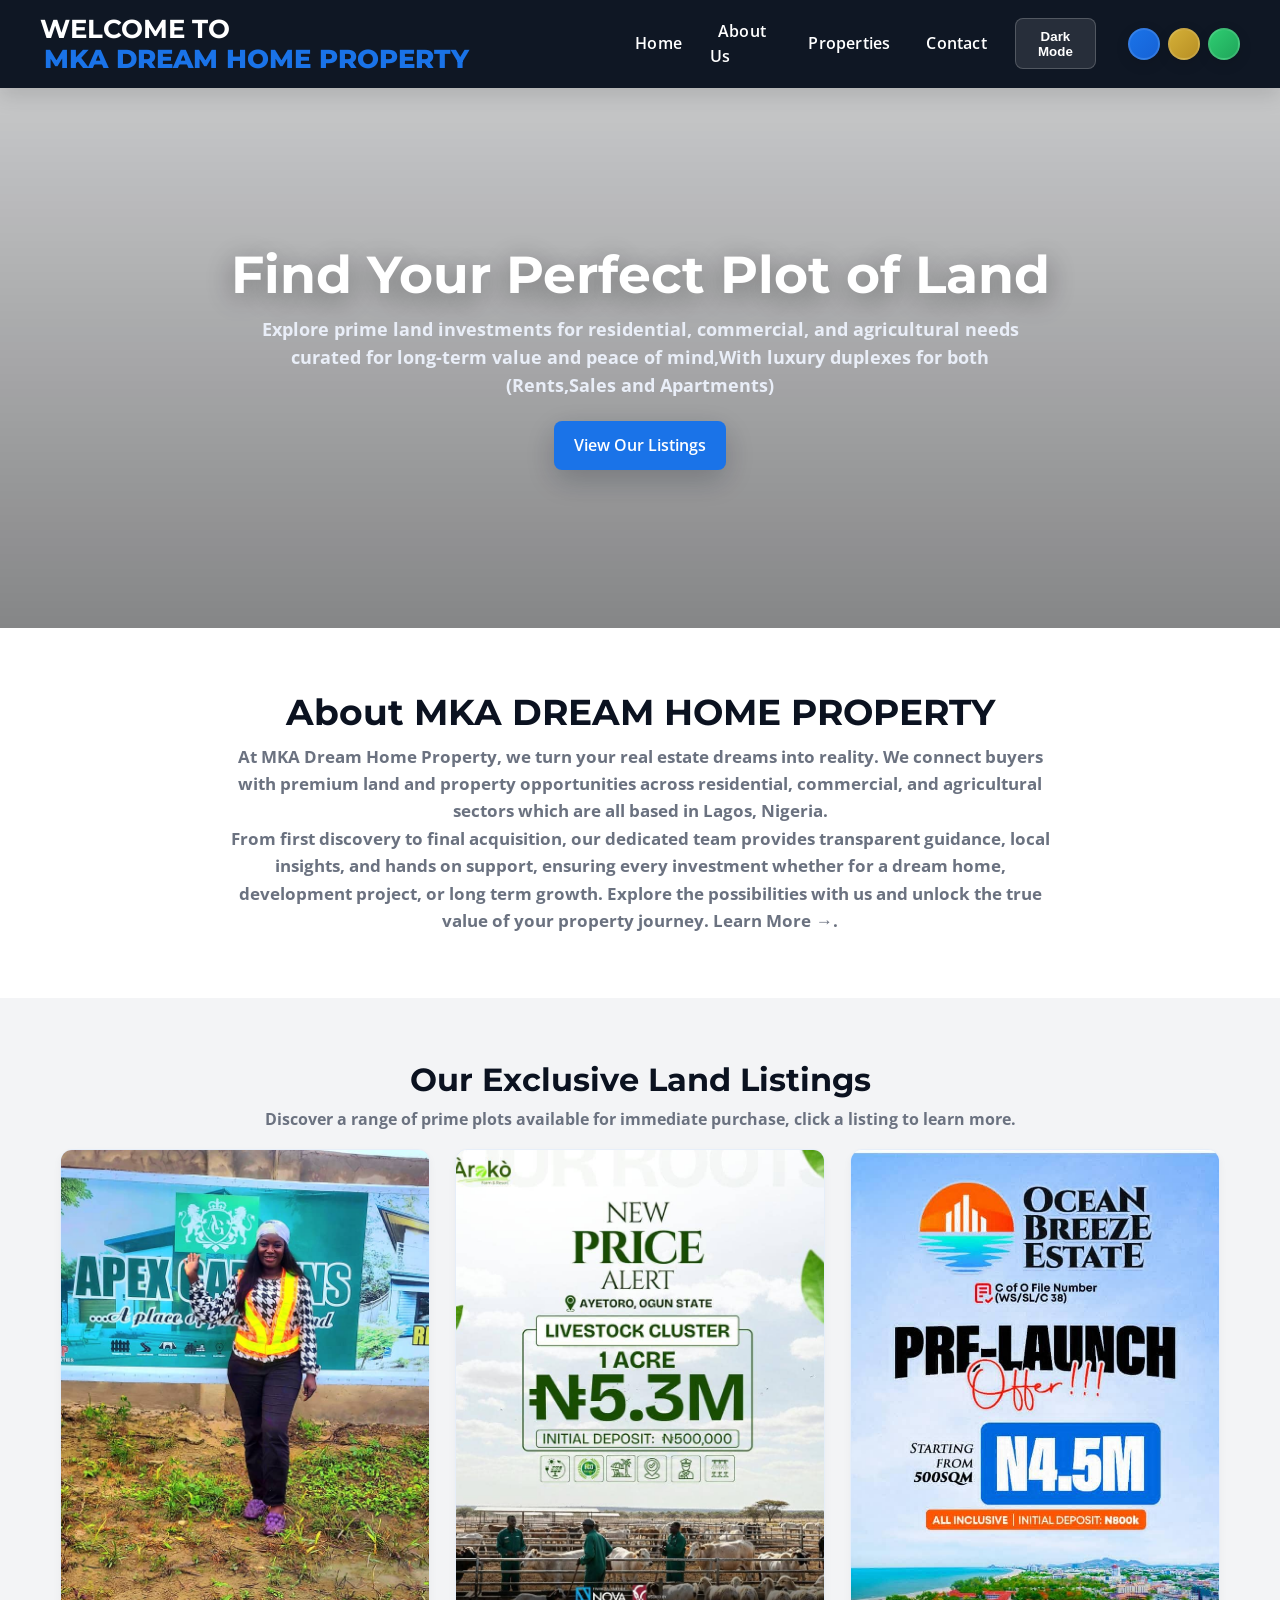
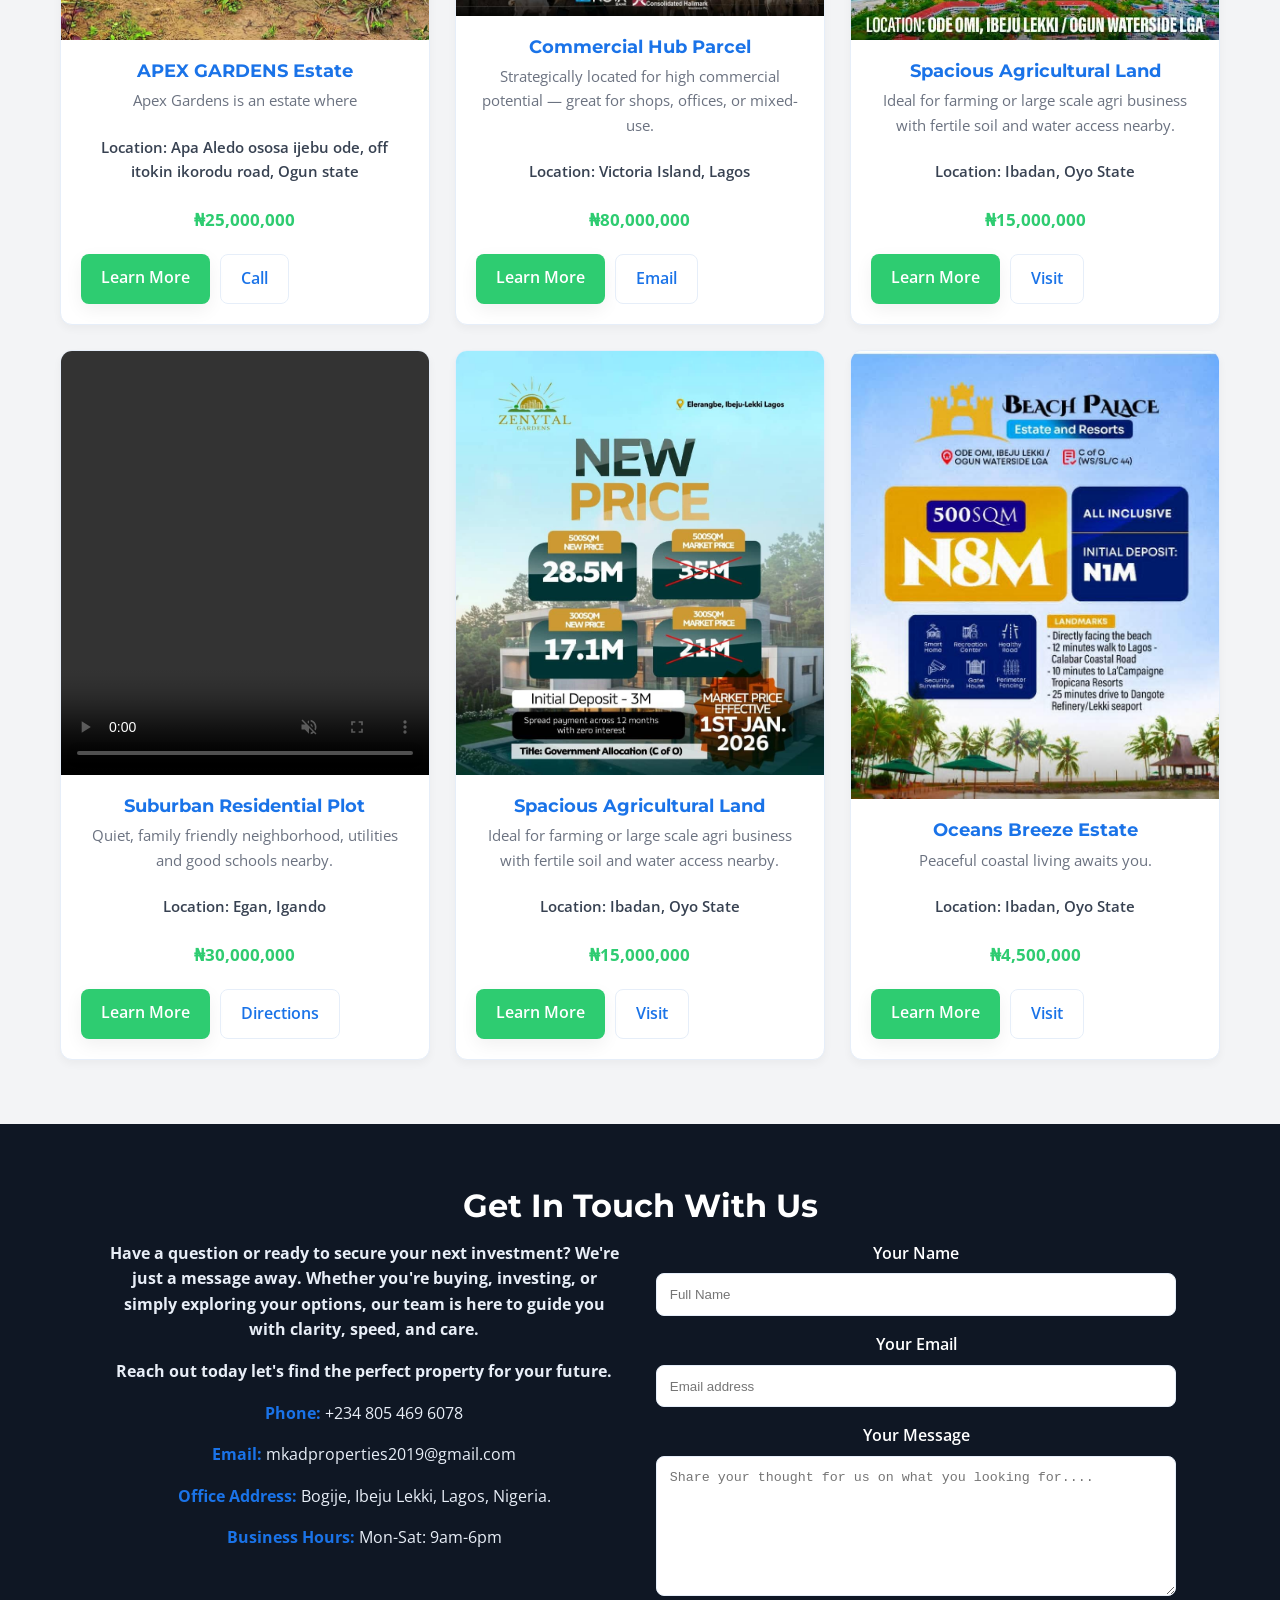
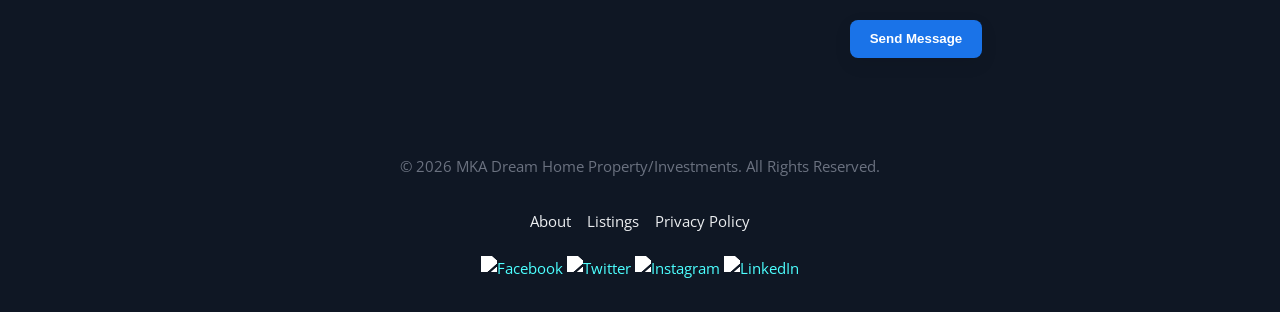
==== MKA_Backup/index.html @ ba8752f5 "Updated folders and fixed code" ====
<!DOCTYPE html>
<html lang="en">
<head>
    <meta charset="UTF-8" />
    <meta name="viewport" content="width=device-width, initial-scale=1.0"/>
    <title>MKA Dream Home Property/Investments - Your Future Awaits</title>
    <link href="https://fonts.googleapis.com/css2?family=Montserrat:wght@400;600;700&family=Open+Sans:wght@400;600&display=swap" rel="stylesheet">
    <link href="style.css" rel="stylesheet">
</head>
<body class="theme-blue"> <!-- Initial theme, will be overridden by JS if stored -->
    <header>
        <div class="container">
            <h1 class="logo"> WELCOME TO<span> MKA DREAM HOME PROPERTY</span></h1>

            <nav id="main-nav" aria-label="Primary navigation" >
                <ul>
                    <li><a href="#hero">Home</a></li>
                    <li><a href="#about">About Us</a></li>
                    <li><a href="#properties">Properties</a></li>
                    <li><a href="#contact">Contact</a></li>
                    <li> <!-- Dark Mode Toggle Button -->
                <button id="darkModeToggle" class="btn dark-mode-toggle-btn" aria-label="Toggle dark mode">Light Mode</button></li>
                </ul>
            </nav>

            <div style="display:flex; align-items:center; gap: .75rem;">
                <div class="theme-switcher" aria-hidden="false" title="Switch theme (saved locally)">
                    <div class="theme-pill blue" data-theme="theme-blue" aria-label="Modern Blue"></div>
                    <div class="theme-pill gold" data-theme="theme-gold" aria-label="Royal Gold"></div>
                    <div class="theme-pill green" data-theme="theme-green" aria-label="Emerald Green"></div>
                </div>

               

                <div class="menu-toggle bg-primary" id="mobile-menu" aria-label="Toggle navigation" role="button" tabindex="0">
                    <span></span><span></span><span></span>
                </div>
            </div>
        </div>
    </header>

    <main>
        <section id="hero" class="fadeInUp">
            <div class="container text-center">
                <h1>Find Your Perfect Plot of Land</h1>
                <b><p class="find">Explore prime land investments for residential, commercial, and agricultural needs curated for long-term value and peace of mind,With luxury duplexes for both (Rents,Sales and Apartments) </p></b>
                <a href="#properties" class="btn" id="inherit">View Our Listings</a>
            </div>
        </section>

        <section id="about" class="fadeInUp">
            <div class="container text-center">
                <h2>About MKA DREAM HOME PROPERTY</h2><b><strong>
                <p>At MKA Dream Home Property, we turn your real estate dreams into reality. We connect buyers with premium land and property opportunities across residential, commercial, and agricultural sectors which are all based in Lagos, Nigeria.</p>
                <p>From first discovery to final acquisition, our dedicated team provides transparent guidance, local insights, and hands on support, ensuring every investment whether for a dream home, development project, or long term growth. Explore the possibilities with us and unlock the true value of your property journey. Learn More →.</p></b></strong>
            </div>
        </section>

        <section id="properties" class="fadeInUp">
            <div class="container text-center">
                <h2>Our Exclusive Land Listings</h2>
                <b><p class="muted">Discover a range of prime plots available for immediate purchase, click a listing to learn more.</p></b>

                <div class="property-grid mt-1">
                    <!-- Card 1 -->
                    <div class="property-card">
                        <img src="profile.JPG" alt="Apex Gardens Estate">
                        <div class="property-card-content">
                            <h3>APEX GARDENS Estate</h3>
                            <p>Apex Gardens is an estate where</p>
                            <p class="location">Location: Apa Aledo ososa ijebu ode, off itokin ikorodu road, Ogun state</p>
                            <span class="price">₦25,000,000</span>
                            <div class="card-actions">
                                <a href="Learn More1.html" class="btn btn-secondary">Learn More</a>
                                <a href="tel:+2348054696078" class="btn btn-transparent">Call</a>
                            </div>
                        </div>
                    </div>

                    <!-- Card 2 -->
                    <div class="property-card">
                        <img src="profile2.JPG" alt="Commercial Hub Parcel">
                        <div class="property-card-content">
                            <h3>Commercial Hub Parcel</h3>
                            <p>Strategically located for high commercial potential — great for shops, offices, or mixed-use.</p>
                            <p class="location">Location: Victoria Island, Lagos</p>
                            <span class="price">₦80,000,000</span>
                            <div class="card-actions">
                                <a  href="Learn More1.html" class="btn btn-secondary">Learn More</a>
                                <a href="mailto:mkadproperties2019@gmail.com" class="btn btn-transparent">Email</a>
                            </div>
                        </div>
                    </div>

                    <!-- Card 3 -->
                    <div class="property-card">
                        <img src="profile3.JPG" alt="Agricultural Land">
                        <div class="property-card-content">
                            <h3>Spacious Agricultural Land</h3>
                            <p>Ideal for farming or large scale agri business with fertile soil and water access nearby.</p>
                            <p class="location">Location: Ibadan, Oyo State</p>
                            <span class="price">₦15,000,000</span>
                            <div class="card-actions">
                                <a  href="Learn More1.html" class="btn btn-secondary">Learn More</a>
                                <a href="#" class="btn btn-transparent">Visit</a>
                            </div>
                        </div>
                    </div>

                    <!-- Card 4 -->
                    <div class="property-card">
                        <video width="100%" height="100%" controls muted> <!-- Added muted for autoplay compatibility -->
                            <source src="profile4.MP4" type="video/mp4">
                            Your browser does not support the video tag.
                        </video>
                        <div class="property-card-content">
                            <h3>Suburban Residential Plot</h3>
                            <p>Quiet, family friendly neighborhood, utilities and good schools nearby.</p>
                            <p class="location">Location: Egan, Igando</p>
                            <span class="price">₦30,000,000</span>
                            <div class="card-actions">
                                <a  href="Learn More1.html" class="btn btn-secondary">Learn More</a>
                                <a href="#" class="btn btn-transparent">Directions</a>
                            </div>
                        </div>
                    </div>
                    <!-- Card 5 -->
                    <div class="property-card">
                        <img src="profile5.JPG" alt="Agricultural Land">
                        <div class="property-card-content">
                            <h3>Spacious Agricultural Land</h3>
                            <p>Ideal for farming or large scale agri business with fertile soil and water access nearby.</p>
                            <p class="location">Location: Ibadan, Oyo State</p>
                            <span class="price">₦15,000,000</span>
                            <div class="card-actions">
                                <a  href="Learn More1.html" class="btn btn-secondary">Learn More</a>
                                <a href="#" class="btn btn-transparent">Visit</a>
                            </div>
                        </div>
                    </div>
                    <!-- Card 6 -->
                    <div class="property-card">
                        <img src="profile6.JPG" alt="Oceans Breeze Estate">
                        <div class="property-card-content">
                            <h3>Oceans Breeze Estate</h3>
                            <p>Peaceful coastal living awaits you.</p>
                            <p class="location">Location: Ibadan, Oyo State</p>
                            <span class="price">₦4,500,000</span>
                            <div class="card-actions">
                                <a  href="Learn More1.html" class="btn btn-secondary">Learn More</a>
                                <a href="#" class="btn btn-transparent">Visit</a>
                            </div>
                        </div>
                    </div>
                </div>
            </div>
        </section>

        <section id="contact" class="fadeInUp">
            <div class="container text-center">
                <h2>Get In Touch With Us</h2>
                <div class="contact-content mt-1">
                    <div class="contact-info">
                        <b><p>Have a question or ready to secure your next investment? We're just a message away. Whether you're buying, investing, or simply exploring your options, our team is here to guide you with clarity, speed, and care.</p></b>
                        <b><p>Reach out today let's find the perfect property for your future.</p></b>
                        <p><strong>Phone:</strong> <a href="tel:+2348054696078">+234 805 469 6078</a></p>
                        <p><strong>Email:</strong> <a href="mailto:mkadproperties2019@gmail.com">mkadproperties2019@gmail.com</a></p>
                        <p><strong>Office Address:</strong> Bogije, Ibeju Lekki, Lagos, Nigeria.</p>
                        <p><strong>Business Hours:</strong> Mon-Sat: 9am-6pm</p>
                    </div>

                    <div class="contact-form-wrapper">
                        <form class="contact-form" id="contactForm"> <!-- Changed onsubmit to id for JS -->
                            <label for="name">Your Name</label>
                            <input type="text" id="name" name="name" placeholder="Full Name" required>

                            <label for="email">Your Email</label>
                            <input type="email" id="email" name="email" placeholder="Email address" required>

                            <label for="message">Your Message</label>
                            <textarea id="message" name="message" placeholder="Share your thought for us on what you looking for...." required></textarea>

                            <button type="submit" class="btn">Send Message</button>
                        </form>
                    </div>
                </div>
            </div>
        </section>
    </main>

    <footer>
        <div class="container">
            <p>&copy; <span id="year"></span> MKA Dream Home Property/Investments. All Rights Reserved.</p>
            <div class="footer-links">
                <ul>
                    <li><a href="#about">About</a></li>
                    <li><a href="#properties">Listings</a></li>
                    <li><a href="#">Privacy Policy</a></li>
                </ul>
            </div>
            <div class="social-icons">
                <a href="#" aria-label="Facebook"><img src="https://img.icons8.com/ios-filled/24/ffffff/facebook-new.png" alt="Facebook" /></a>
                <a href="#" aria-label="Twitter"><img src="https://img.icons8.com/ios-filled/24/ffffff/twitter--v1.png" alt="Twitter" /></a>
                <a href="#" aria-label="Instagram"><img src="https://img.icons8.com/ios-filled/24/ffffff/instagram-new--v1.png" alt="Instagram" /></a>
                <a href="#" aria-label="LinkedIn"><img src="https://img.icons8.com/ios-filled/24/ffffff/linkedin.png" alt="LinkedIn" /></a>
            </div>
        </div>
    </footer>

    <!-- Link to external JavaScript file -->
    <script src="app.js"></script>
</body>
</html>
---- MKA_Backup/style.css ----
/* index.html style   style.css */
:root {
    /* fallback system */
    --primary-color: #1a73e8;
    --secondary-color: #2ecc71;
    --dark-color: #1f2937;
    --light-color: #f3f4f6;
    --text-color: #374151;
    --heading-color: #111827;
    --border-color: #e5e7eb;
    --shadow-light: 0 4px 8px rgba(0,0,0,0.04);
    --shadow-medium: 0 8px 20px rgba(0,0,0,0.12);
    --hero-overlay: rgba(0,0,0,0.55);
    --card-bg: #ffffff;
    --muted: #6b7280;
    --primary-colorr:#6D28D9;
    --secondary-colorr:#8B5CF6;
    --danger-color: #dc2626; /* Added for the sold badge */
}

/* Theme: Modern Blue (default) */
.theme-blue {
    --primary-color: #1a73e8;
    --secondary-color: #2ecc71;
    --dark-color: #0f1724;
    --light-color: #f3f4f6;
    --heading-color: #0b1220;
    --border-color: #e6eef9;
    --hero-overlay: rgba(10,18,30,0.55);
    --text-color: #374151; /* Explicitly set for theme */
    --card-bg: #ffffff;
    --muted: #6b7280;
}

/* Theme: Royal Gold (luxury) */
.theme-gold {
    --primary-color: #d4af37;
    --secondary-color: #9b870c;
    --dark-color: #171717;
    --light-color: #fbfaf8;
    --heading-color: #0b0b0b;
    --border-color: #f1ead6;
    --hero-overlay: rgba(10,10,10,0.45);
    --text-color: #333; /* Explicitly set for theme */
    --card-bg: #ffffff;
    --muted: #666;
}

/* Theme: Emerald Green (nature) */
.theme-green {
    --primary-color: #2ecc71;
    --secondary-color: #1f9d55;
    --dark-color: #11281a;
    --light-color: #f6fbf6;
    --heading-color: #071610;
    --border-color: #e8f6ec;
    --hero-overlay: rgba(6,20,12,0.50);
    --text-color: #344738; /* Explicitly set for theme */
    --card-bg: #ffffff;
    --muted: #556b5a;
    
}
.theme-cash{
    --primary-colorr:#6D28D9;
    --secondary-colorr:#8B5CF6;
}

/* Dark Mode Overrides (applies on top of any theme) */
body.dark-mode {
    --dark-color: #0d1117; /* Even darker header/footer */
    --light-color: #161b22; /* Dark background */
    --text-color: #c9d1d9; /* Lighter text */
    --heading-color: #e6edf3; /* Lighter headings */
    --border-color: #30363d; /* Darker borders */
    --card-bg: #010409; /* Darker card background */
    --muted: #8b949e;
    --hero-overlay: rgba(0,0,0,0.7); /* Darker overlay for hero */

    /* Adjust specific elements for dark mode */
    background-color: var(--light-color);
    color: var(--text-color);
}
body.dark-mode a { color: var(--primary-color); } /* Keep links themed */
body.dark-mode nav ul li a { color: var(--text-color); } /* Keep menu links themed */
body.dark-mode nav ul li a:hover { background-color: rgba(255,255,255,0.08); color: var(--primary-color); }
body.dark-mode header { background-color: var(--dark-color); }
body.dark-mode footer { background-color: var(--dark-color); }
body.dark-mode .property-card { background-color: var(--card-bg); border-color: var(--border-color); }
body.dark-mode .property-card h3 { color: var(--primary-color); }
body.dark-mode .property-card .price { color: var(--secondary-color); }
body.dark-mode input, body.dark-mode textarea { background: var(--card-bg); color: var(--text-color); border-color: var(--border-color); }
body.dark-mode .contact-form label { color: var(--heading-color); } /* Ensure labels are visible */
body.dark-mode .contact-info p, body.dark-mode .contact-info a { color: var(--text-color); }


/* General Reset & Base */
* { box-sizing: border-box; margin: 0; padding: 0; }
html { scroll-behavior: smooth; }
body {
    font-family: 'Open Sans', sans-serif;
    background-color: var(--light-color);
    color: var(--text-color);
    -webkit-font-smoothing: antialiased;
    -moz-osx-font-smoothing: grayscale;
    line-height: 1.6;
    transition: background-color .3s ease, color .3s ease; /* Smooth transition for dark mode */
}
h1,h2,h3,h4,h5,h6 { font-family: 'Montserrat', sans-serif; color: var(--heading-color); line-height:1.15; }
p { margin-bottom: 1em; color: var(--muted); }
a { color: var(--primary-color); text-decoration: none; transition: color .18s ease; }
a:hover { color: var(--dark-color); }

.container { max-width: 1200px; margin: 0 auto; padding: 0 1.25rem; }

/* Buttons */
.btn {
    display: inline-block;
    background-color: var(--primary-color);
    color: #fff;
    padding: .72rem 1.25rem;
    border-radius: 8px;
    font-weight: 600;
    border: none;
    cursor: pointer;
    text-align: center;
    transition: transform .14s ease, box-shadow .14s ease, background-color .18s ease, color .18s ease;
    box-shadow: 0 6px 18px rgba(0,0,0,0.08);
}
.btn:active { transform: translateY(1px); }
.btn.btn-secondary { background-color: var(--secondary-color); color: #fff; box-shadow: 0 6px 18px rgba(0,0,0,0.06); }
.btn.btn-secondary:hover { background-color: var(--primary-color); } /* Changed hover to primary theme color */

/* New: Transparent Button for actions like 'Call', 'Email' */
.btn.btn-transparent {
    background: transparent;
    color: var(--primary-color);
    border: 1px solid var(--border-color); /* Use border-color for consistency */
    box-shadow: none;
    padding: .7rem 1.25rem;
}
.btn.btn-transparent:hover {
    background: var(--primary-color);
    color: #fff;
    border-color: var(--primary-color);
}

section { padding: 4rem 0; }
.text-center { text-align: center; }

/* Header */
header {
    background-color: var(--dark-color);
    color: white;
    position: sticky;
    top: 0;
    z-index: 1100;
    box-shadow: var(--shadow-medium);
}
header .container {
    display:flex;
    align-items:center;
    justify-content:space-between;
    gap: 1rem;
    padding: .9rem 0;
}
.logo { font-family: 'Montserrat', sans-serif; font-weight:700; font-size:1.6rem; color: #fff; }
.logo span { color: var(--primary-color); display:inline-block; margin-left:4px; font-weight:800; }

nav { position: relative; }
nav ul { display:flex; gap:1.25rem; align-items:center; }
nav ul li { list-style:none; }
nav ul li a {
    color: white; font-weight:600; padding:.35rem .5rem; border-radius:6px; transition: all .22s ease; letter-spacing: .2px;
}
nav ul li a:hover {
    background-color: rgba(255,255,255,0.12);
    color: var(--primary-color);
}
/* Removed ::after hover effect as it conflicted slightly with the new background hover */


/* Theme switcher pills */
.theme-switcher {
    display:flex;
    gap:.5rem;
    align-items:center;
    margin-left: 1rem;
}
.theme-pill {
    width:32px; height:32px; border-radius:999px; border:2px solid rgba(255,255,255,0.12);
    cursor:pointer; box-shadow: 0 4px 14px rgba(0,0,0,0.12);
    transition: transform .15s ease, box-shadow .15s ease, opacity .15s ease;
}
.theme-pill:hover { transform: translateY(-3px); }
.theme-pill.blue { background: linear-gradient(135deg,#1a73e8,#1662d6); }
.theme-pill.gold { background: linear-gradient(135deg,#d4af37,#b88f24); }
.theme-pill.green { background: linear-gradient(135deg,#2ecc71,#1fa65a); }

/* Dark mode toggle button */
.dark-mode-toggle-btn {
    padding: .6rem 1rem;
    background: rgba(255,255,255,0.1); /* Lighter background than main btn */
    color: #fff;
    border-radius: 8px;
    font-weight:600;
    cursor:pointer;
    box-shadow: none;
    border: 1px solid rgba(255,255,255,0.2);
    transition: all .22s ease;
}
.dark-mode-toggle-btn:hover {
    background: rgba(255,255,255,0.2);
    color: #fff;
    transform: translateY(-1px);
}


/* Hamburger */
.menu-toggle { display:none; width:36px; height:28px; position:relative; align-items:center; justify-content:center; cursor:pointer; }
.menu-toggle span {
    position:absolute; left:0; right:0; height:2px; background:#fff; border-radius:2px;
    transition: transform .28s ease, top .28s ease, opacity .18s ease, background .22s ease;
}
.menu-toggle span:nth-child(1) { top:6px; }
.menu-toggle span:nth-child(2) { top:13px; }
.menu-toggle span:nth-child(3) { top:20px; }
.menu-toggle.active span:nth-child(1) { top:13px; transform: rotate(45deg); background: var(--primary-color);}
.menu-toggle.active span:nth-child(2) { opacity:0; }
.menu-toggle.active span:nth-child(3) { top:13px; transform: rotate(-45deg); background: var(--primary-color); }


/* Hero */
#hero {
    color: #fff;
    text-align:center;
    padding:6.5rem 0;
    min-height:60vh;
    display:flex; align-items:center; justify-content:center;
    background: var(--hero-overlay), url('https://images.pexels.com/photos/106399/pexels-photo-106399.jpeg?auto=compress&cs=tinysrgb&dpr=2&h=750&w=1260') no-repeat center/cover;
    position:relative;
}
#hero::before {
    content:"";
    position:absolute; inset:0; background: linear-gradient(180deg, rgba(0,0,0,0.18), rgba(0,0,0,0.45)); z-index:0;
}
#hero .container { position:relative; z-index:2; max-width:980px; }
#hero h1 { font-size:3.25rem; margin-bottom:.6rem; color:#fff; text-shadow: 0 6px 30px rgba(0,0,0,0.45); }
#hero p { font-size:1.1rem; margin-bottom:1.4rem; color:#e9eef8; max-width:760px; margin-left:auto; margin-right:auto; }
#hero .btn { box-shadow: 0 10px 30px rgba(15,23,40,0.25); }
.find { margin-bottom: 1.4rem; } /* Simplified the `find` class */

/* About */
#about { background: var(--card-bg); text-align:center; padding:4rem 0; }
#about h2 { font-size:2.25rem; margin-bottom:.6rem; }
#about p { color: var(--muted); max-width:820px; margin: 0 auto; font-size:1.07rem; }

/* Properties */
#properties { background: var(--light-color); }
#properties h2 { font-size:2rem; margin-bottom:.5rem; color:var(--heading-color); }
.property-grid {
    display:grid;
    grid-template-columns: repeat(auto-fit, minmax(280px,1fr));
    gap:1.6rem;
    margin-top:1.6rem;
}

.property-card {
    background: var(--card-bg);
    border: 1px solid var(--border-color);
    border-radius:12px;
    overflow:hidden;
    box-shadow:var(--shadow-light);
    transition: transform .25s ease, box-shadow .25s ease;
    display:flex; flex-direction:column;
}
.property-card img, .property-card video { width:100%; height:300%; object-fit:cover; display:block; } /* Adjusted height for consistency */
.property-card-content { padding:1.25rem; display:flex; flex-direction:column; gap:.45rem; flex:1; }
.property-card h3 { font-size:1.15rem; color:var(--primary-color); margin-bottom:0; }
.property-card p { color: var(--muted); font-size:.95rem; }
.property-card .location { font-weight:600; color:var(--text-color); font-size:.95rem; } /* Changed to text-color for better contrast */
.property-card .price { margin-top:auto; font-size:1.09rem; font-weight:700; color:var(--secondary-color); display:block; }
.property-card .card-actions { margin-top: .8rem; display:flex; gap:.6rem; }

.property-card:hover {
    transform: translateY(-6px);
    box-shadow: 0 16px 40px rgba(2,6,23,0.12);
}

/* Contact */
#contact { background: var(--dark-color); color: #fff; }
#contact h2 { color: #fff; font-size:2rem; margin-bottom:1rem; }
.contact-content { display:flex; gap:2rem; flex-wrap:wrap; justify-content:center; align-items:flex-start; }
.contact-info, .contact-form-wrapper { flex:1; min-width:280px; max-width:520px; }
.contact-info p, .contact-info a { color: #e8eef7; }
body.dark-mode .contact-info p, body.dark-mode .contact-info a { color: var(--text-color); } /* Dark mode adjustment */
.contact-info strong { color: var(--primary-color); }

.contact-form label { display:block; margin-bottom:.45rem; font-weight:600; color:#fff; }
body.dark-mode .contact-form label { color: var(--heading-color); } /* Dark mode adjustment */
.contact-form input[type="text"],
.contact-form input[type="email"],
.contact-form textarea {
    width:100%; padding:.8rem; margin-bottom:1rem; border-radius:8px;
    border:1px solid var(--border-color); background:#fff; color:var(--dark-color);
    transition: border-color .22s ease, box-shadow .22s ease;
}
body.dark-mode .contact-form input, body.dark-mode .contact-form textarea {
    background: var(--card-bg); /* Use dark mode card bg */
    color: var(--text-color);
    border-color: var(--border-color);
}
.contact-form textarea { min-height:140px; resize:vertical; }
.contact-form input:focus, .contact-form textarea:focus {
    outline:none; border-color:var(--primary-color);
    box-shadow: 0 8px 26px rgba(26,115,232,0.14);
}

footer { background: var(--dark-color); color:#fff; padding:2rem 0; font-size:.95rem; }
footer .container { display:flex; gap:1rem; flex-direction:column; align-items:center; justify-content:center; }

.footer-links ul { display:flex; gap:1rem; list-style:none; margin-bottom: .4rem; }
.footer-links a { color: #f8fafc; opacity:.95; }
body.dark-mode .footer-links a { color: var(--text-color); }

/* Social icons improved visibility */
.social-icons a img {
    filter: brightness(5) contrast(1.1) saturate(1.5);
    width:24px; height:24px;
    transition: transform .22s ease;
}
.social-icons a:hover img {
    transform: scale(1.2);
    filter: brightness(6) contrast(1.2) saturate(1.5);
}


/* ===== Mobile Nav (clean + modern + correct structure) ===== */
@media (max-width: 768px) {
    /* Hide menu by default */
    nav ul {
        position: fixed;
        top: var(--header-height, 70px); /* Use CSS variable, default 70px */
        right: -100%;           /* hidden off-screen */
        width: 75%;             /* modern side-drawer */
        height: calc(100vh - var(--header-height, 70px));
        background: rgba(15, 23, 40, 0.92); /* Use var(--dark-color) maybe? */
        backdrop-filter: blur(6px);
        display: flex;
        flex-direction: column;
        padding: 2rem 1.4rem;
        gap: 1rem;
        transition: right .35s ease;
        box-shadow: -4px 0 20px rgba(0,0,0,0.28);
    }

    /* When nav is active → slide in */
    nav.active ul {
        right: 0;
        animation: fadeSlide .32s ease-out;
    }

    /* Mobile links */
    nav ul li {
        margin: 0;
        width: 100%;
        text-align: left;
    }

    nav ul li a {
        display: block;
        padding: 0.75rem 1rem;
        font-size: 1rem;
        background: rgba(255,255,255,0.06);
        border-radius: 8px;
        transition: background .22s ease, color .22s ease;
    }

    nav ul li a:hover {
        background: rgba(255,255,255,0.18);
        color: var(--primary-color);
    }

    /* show hamburger */
    .menu-toggle {
        display: flex;
    }

    header .container {
        padding: .7rem 0;
    }

    /* smaller hero text */
    #hero h1 { font-size: 2rem; }
    #hero p { font-size: 1rem; }
    .property-grid { grid-template-columns: 1fr; }

    .theme-switcher, .dark-mode-toggle-btn {
        display: flex; /* Hide on mobile to simplify header, or style them to fit */
    }
}

@media (min-width: 769px) {
    .theme-switcher, .dark-mode-toggle-btn {
        display: flex; /* Ensure they are visible on larger screens */
    }
}

/* Mobile nav slide animation */
@keyframes fadeSlide {
    from { opacity: 0; transform: translateX(20px); }
    to { opacity: 1; transform: translateX(0); }
}


/* Micro animations */
.fadeInUp { animation: fadeInUp .9s ease both; }
@keyframes fadeInUp {
    from { opacity:0; transform: translateY(14px); }
    to { opacity:1; transform: translateY(0); }
}

/* Utility */
.muted { color: var(--muted); }
.mt-1 { margin-top: .6rem; }
.mb-1 { margin-bottom: .6rem; }

#inherit{
    color: inherit;

}
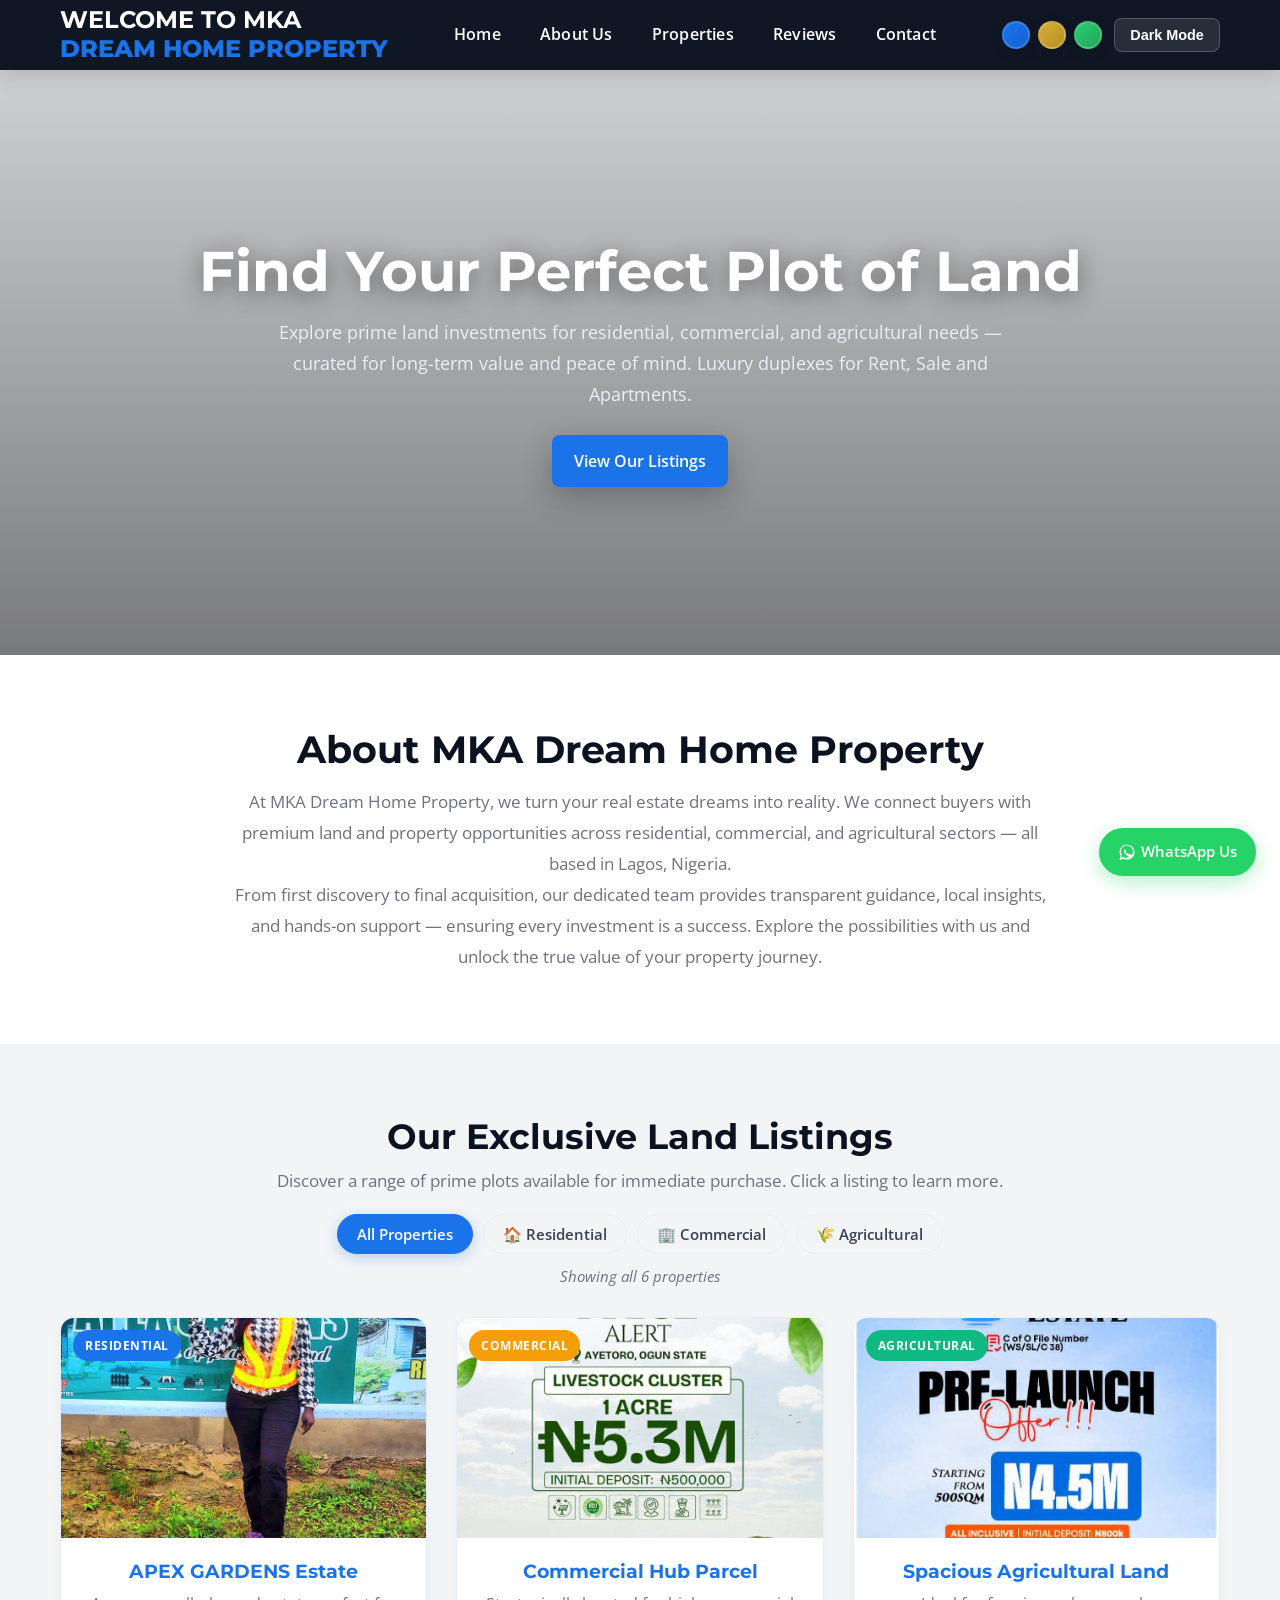
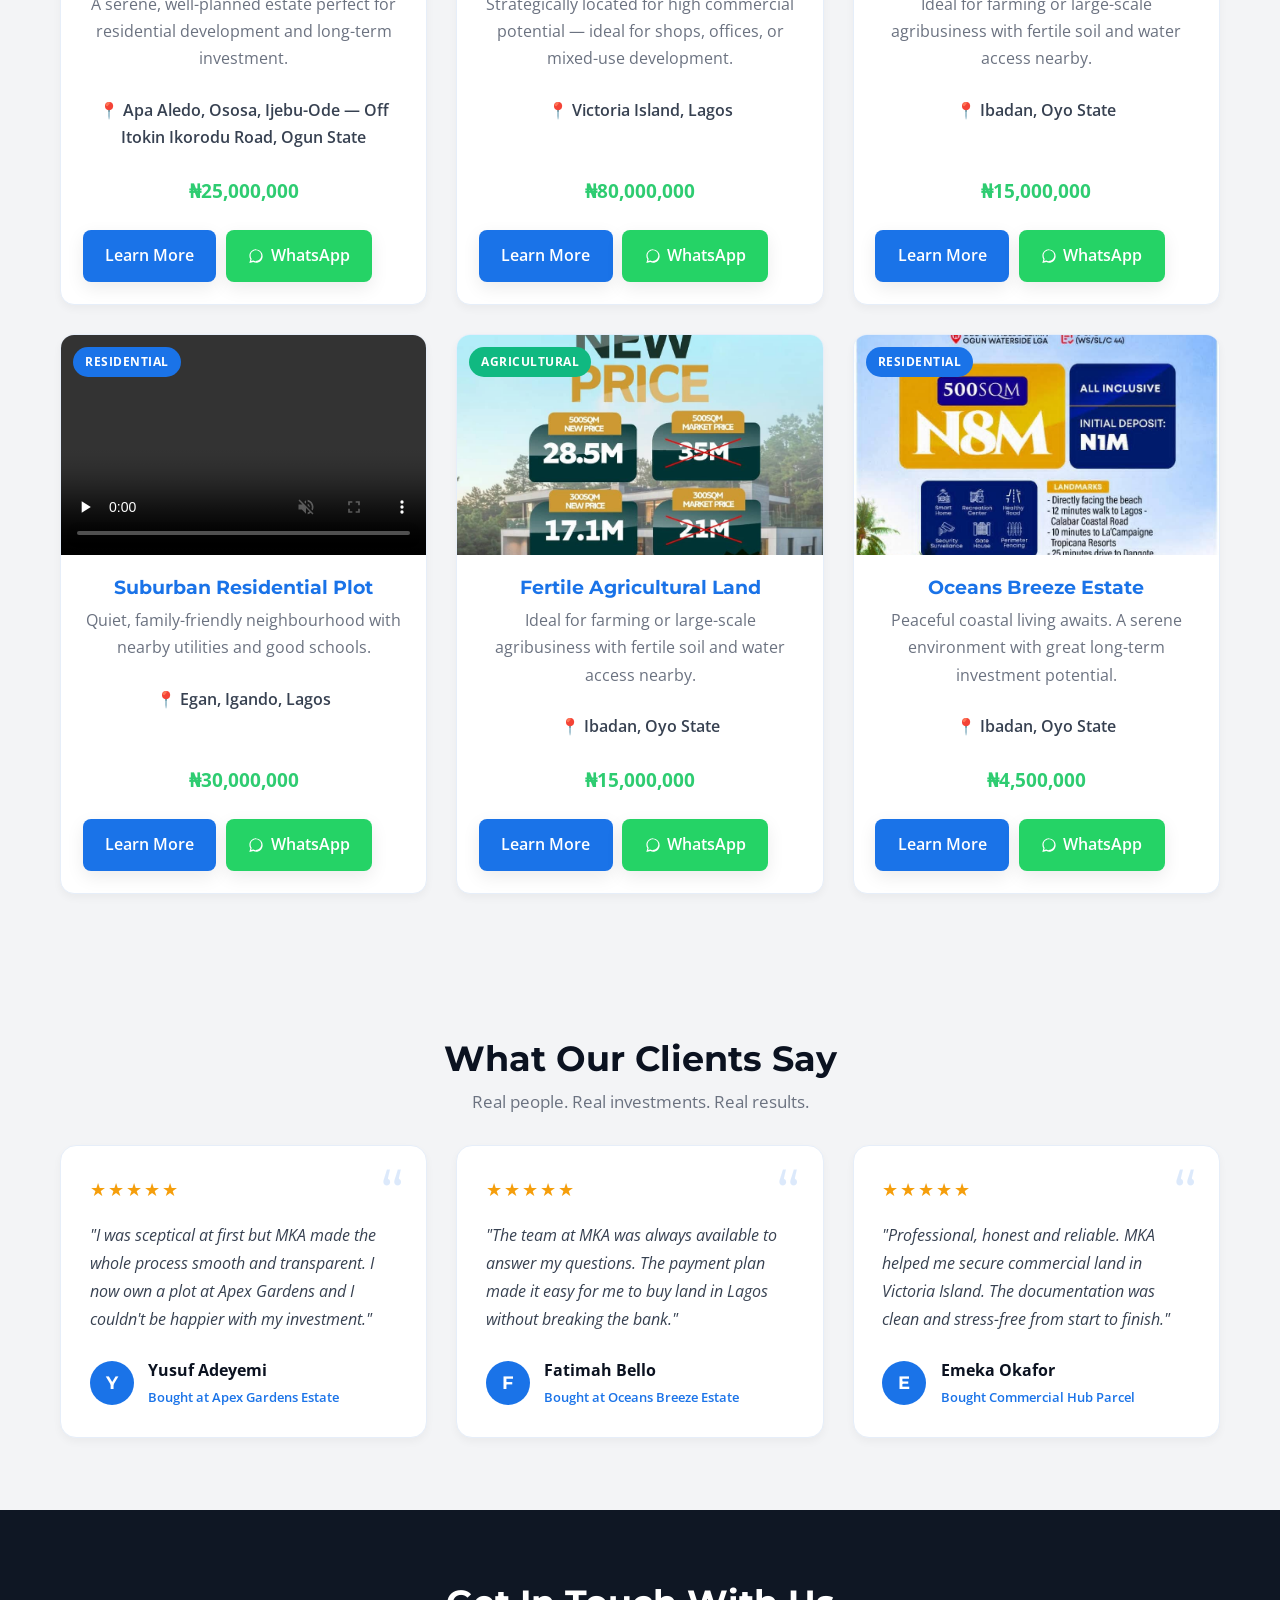
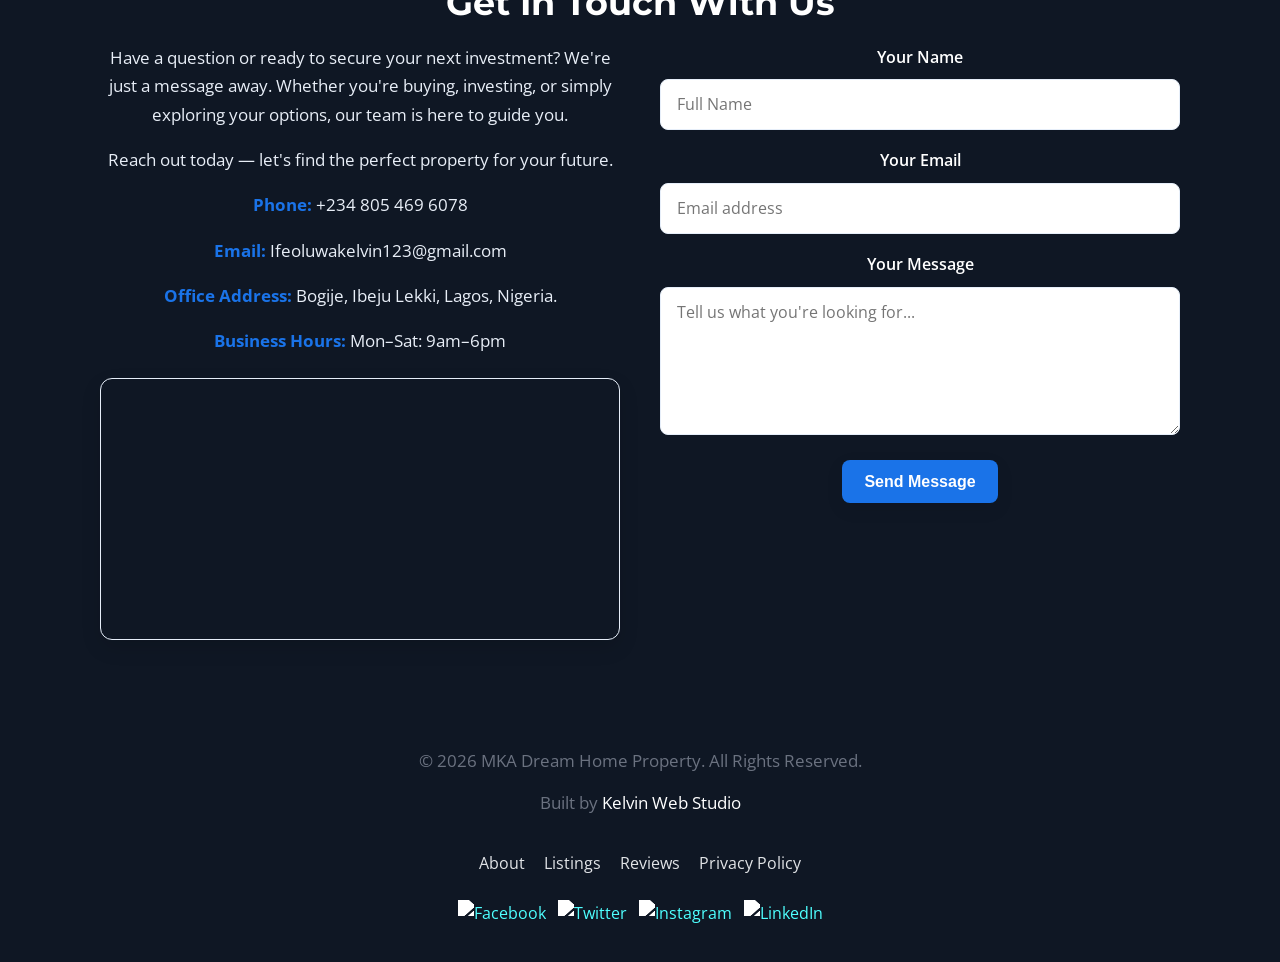
==== commit f497f2ea: "added new files and updated project files" ====
--- a/MKA_Backup/index.html
+++ b/MKA_Backup/index.html
@@ -1,214 +1,400 @@
-
 <!DOCTYPE html>
 <html lang="en">
 <head>
-    <meta charset="UTF-8" />
-    <meta name="viewport" content="width=device-width, initial-scale=1.0"/>
-    <title>MKA Dream Home Property/Investments - Your Future Awaits</title>
-    <link href="https://fonts.googleapis.com/css2?family=Montserrat:wght@400;600;700&family=Open+Sans:wght@400;600&display=swap" rel="stylesheet">
-    <link href="style.css" rel="stylesheet">
+  <meta charset="UTF-8" />
+  <meta name="viewport" content="width=device-width, initial-scale=1.0"/>
+
+  <!-- SEO — Primary -->
+  <title>MKA Dream Home Property — Buy Land & Property in Lagos, Nigeria</title>
+  <meta name="description" content="Discover premium land and property listings in Lagos and across Nigeria. Residential, commercial and agricultural plots available. Contact MKA Dream Home Property today.">
+  <meta name="keywords" content="land for sale Lagos, property investment Nigeria, buy land Ogun State, real estate Lagos, MKA Dream Home Property">
+  <meta name="author" content="MKA Dream Home Property">
+  <meta name="robots" content="index, follow">
+
+  <!-- SEO — Open Graph -->
+  <meta property="og:type"        content="website">
+  <meta property="og:url"         content="https://ifetech123.github.io/MKADreamHomeProperty/">
+  <meta property="og:title"       content="MKA Dream Home Property — Buy Land & Property in Lagos">
+  <meta property="og:description" content="Premium land and property listings across Lagos and Nigeria. Residential, commercial and agricultural plots.">
+  <meta property="og:image"       content="https://ifetech123.github.io/MKADreamHomeProperty/profile.JPG">
+
+  <!-- SEO — Twitter Card -->
+  <meta name="twitter:card"        content="summary_large_image">
+  <meta name="twitter:title"       content="MKA Dream Home Property — Buy Land & Property in Lagos">
+  <meta name="twitter:description" content="Premium land and property listings across Lagos and Nigeria.">
+  <meta name="twitter:image"       content="https://mkadreamhome.com/profile.JPG">
+
+  <!-- Favicon -->
+  <link rel="icon" type="image/png" href="favicon.png">
+  <link rel="apple-touch-icon"      href="favicon.png">
+
+  <!-- Fonts -->
+  <link href="https://fonts.googleapis.com/css2?family=Montserrat:wght@400;600;700&family=Open+Sans:wght@400;600&display=swap" rel="stylesheet">
+
+  <!-- Stylesheet -->
+  <link href="style.css" rel="stylesheet">
 </head>
-<body class="theme-blue"> <!-- Initial theme, will be overridden by JS if stored -->
-    <header>
-        <div class="container">
-            <h1 class="logo"> WELCOME TO<span> MKA DREAM HOME PROPERTY</span></h1>
-
-            <nav id="main-nav" aria-label="Primary navigation" >
-                <ul>
-                    <li><a href="#hero">Home</a></li>
-                    <li><a href="#about">About Us</a></li>
-                    <li><a href="#properties">Properties</a></li>
-                    <li><a href="#contact">Contact</a></li>
-                    <li> <!-- Dark Mode Toggle Button -->
-                <button id="darkModeToggle" class="btn dark-mode-toggle-btn" aria-label="Toggle dark mode">Light Mode</button></li>
-                </ul>
-            </nav>
-
-            <div style="display:flex; align-items:center; gap: .75rem;">
-                <div class="theme-switcher" aria-hidden="false" title="Switch theme (saved locally)">
-                    <div class="theme-pill blue" data-theme="theme-blue" aria-label="Modern Blue"></div>
-                    <div class="theme-pill gold" data-theme="theme-gold" aria-label="Royal Gold"></div>
-                    <div class="theme-pill green" data-theme="theme-green" aria-label="Emerald Green"></div>
-                </div>
-
-               
-
-                <div class="menu-toggle bg-primary" id="mobile-menu" aria-label="Toggle navigation" role="button" tabindex="0">
-                    <span></span><span></span><span></span>
-                </div>
-            </div>
-        </div>
-    </header>
-
-    <main>
-        <section id="hero" class="fadeInUp">
-            <div class="container text-center">
-                <h1>Find Your Perfect Plot of Land</h1>
-                <b><p class="find">Explore prime land investments for residential, commercial, and agricultural needs curated for long-term value and peace of mind,With luxury duplexes for both (Rents,Sales and Apartments) </p></b>
-                <a href="#properties" class="btn" id="inherit">View Our Listings</a>
-            </div>
-        </section>
-
-        <section id="about" class="fadeInUp">
-            <div class="container text-center">
-                <h2>About MKA DREAM HOME PROPERTY</h2><b><strong>
-                <p>At MKA Dream Home Property, we turn your real estate dreams into reality. We connect buyers with premium land and property opportunities across residential, commercial, and agricultural sectors which are all based in Lagos, Nigeria.</p>
-                <p>From first discovery to final acquisition, our dedicated team provides transparent guidance, local insights, and hands on support, ensuring every investment whether for a dream home, development project, or long term growth. Explore the possibilities with us and unlock the true value of your property journey. Learn More →.</p></b></strong>
-            </div>
-        </section>
-
-        <section id="properties" class="fadeInUp">
-            <div class="container text-center">
-                <h2>Our Exclusive Land Listings</h2>
-                <b><p class="muted">Discover a range of prime plots available for immediate purchase, click a listing to learn more.</p></b>
-
-                <div class="property-grid mt-1">
-                    <!-- Card 1 -->
-                    <div class="property-card">
-                        <img src="profile.JPG" alt="Apex Gardens Estate">
-                        <div class="property-card-content">
-                            <h3>APEX GARDENS Estate</h3>
-                            <p>Apex Gardens is an estate where</p>
-                            <p class="location">Location: Apa Aledo ososa ijebu ode, off itokin ikorodu road, Ogun state</p>
-                            <span class="price">₦25,000,000</span>
-                            <div class="card-actions">
-                                <a href="Learn More1.html" class="btn btn-secondary">Learn More</a>
-                                <a href="tel:+2348054696078" class="btn btn-transparent">Call</a>
-                            </div>
-                        </div>
-                    </div>
-
-                    <!-- Card 2 -->
-                    <div class="property-card">
-                        <img src="profile2.JPG" alt="Commercial Hub Parcel">
-                        <div class="property-card-content">
-                            <h3>Commercial Hub Parcel</h3>
-                            <p>Strategically located for high commercial potential — great for shops, offices, or mixed-use.</p>
-                            <p class="location">Location: Victoria Island, Lagos</p>
-                            <span class="price">₦80,000,000</span>
-                            <div class="card-actions">
-                                <a  href="Learn More1.html" class="btn btn-secondary">Learn More</a>
-                                <a href="mailto:mkadproperties2019@gmail.com" class="btn btn-transparent">Email</a>
-                            </div>
-                        </div>
-                    </div>
-
-                    <!-- Card 3 -->
-                    <div class="property-card">
-                        <img src="profile3.JPG" alt="Agricultural Land">
-                        <div class="property-card-content">
-                            <h3>Spacious Agricultural Land</h3>
-                            <p>Ideal for farming or large scale agri business with fertile soil and water access nearby.</p>
-                            <p class="location">Location: Ibadan, Oyo State</p>
-                            <span class="price">₦15,000,000</span>
-                            <div class="card-actions">
-                                <a  href="Learn More1.html" class="btn btn-secondary">Learn More</a>
-                                <a href="#" class="btn btn-transparent">Visit</a>
-                            </div>
-                        </div>
-                    </div>
-
-                    <!-- Card 4 -->
-                    <div class="property-card">
-                        <video width="100%" height="100%" controls muted> <!-- Added muted for autoplay compatibility -->
-                            <source src="profile4.MP4" type="video/mp4">
-                            Your browser does not support the video tag.
-                        </video>
-                        <div class="property-card-content">
-                            <h3>Suburban Residential Plot</h3>
-                            <p>Quiet, family friendly neighborhood, utilities and good schools nearby.</p>
-                            <p class="location">Location: Egan, Igando</p>
-                            <span class="price">₦30,000,000</span>
-                            <div class="card-actions">
-                                <a  href="Learn More1.html" class="btn btn-secondary">Learn More</a>
-                                <a href="#" class="btn btn-transparent">Directions</a>
-                            </div>
-                        </div>
-                    </div>
-                    <!-- Card 5 -->
-                    <div class="property-card">
-                        <img src="profile5.JPG" alt="Agricultural Land">
-                        <div class="property-card-content">
-                            <h3>Spacious Agricultural Land</h3>
-                            <p>Ideal for farming or large scale agri business with fertile soil and water access nearby.</p>
-                            <p class="location">Location: Ibadan, Oyo State</p>
-                            <span class="price">₦15,000,000</span>
-                            <div class="card-actions">
-                                <a  href="Learn More1.html" class="btn btn-secondary">Learn More</a>
-                                <a href="#" class="btn btn-transparent">Visit</a>
-                            </div>
-                        </div>
-                    </div>
-                    <!-- Card 6 -->
-                    <div class="property-card">
-                        <img src="profile6.JPG" alt="Oceans Breeze Estate">
-                        <div class="property-card-content">
-                            <h3>Oceans Breeze Estate</h3>
-                            <p>Peaceful coastal living awaits you.</p>
-                            <p class="location">Location: Ibadan, Oyo State</p>
-                            <span class="price">₦4,500,000</span>
-                            <div class="card-actions">
-                                <a  href="Learn More1.html" class="btn btn-secondary">Learn More</a>
-                                <a href="#" class="btn btn-transparent">Visit</a>
-                            </div>
-                        </div>
-                    </div>
-                </div>
-            </div>
-        </section>
-
-        <section id="contact" class="fadeInUp">
-            <div class="container text-center">
-                <h2>Get In Touch With Us</h2>
-                <div class="contact-content mt-1">
-                    <div class="contact-info">
-                        <b><p>Have a question or ready to secure your next investment? We're just a message away. Whether you're buying, investing, or simply exploring your options, our team is here to guide you with clarity, speed, and care.</p></b>
-                        <b><p>Reach out today let's find the perfect property for your future.</p></b>
-                        <p><strong>Phone:</strong> <a href="tel:+2348054696078">+234 805 469 6078</a></p>
-                        <p><strong>Email:</strong> <a href="mailto:mkadproperties2019@gmail.com">mkadproperties2019@gmail.com</a></p>
-                        <p><strong>Office Address:</strong> Bogije, Ibeju Lekki, Lagos, Nigeria.</p>
-                        <p><strong>Business Hours:</strong> Mon-Sat: 9am-6pm</p>
-                    </div>
-
-                    <div class="contact-form-wrapper">
-                        <form class="contact-form" id="contactForm"> <!-- Changed onsubmit to id for JS -->
-                            <label for="name">Your Name</label>
-                            <input type="text" id="name" name="name" placeholder="Full Name" required>
-
-                            <label for="email">Your Email</label>
-                            <input type="email" id="email" name="email" placeholder="Email address" required>
-
-                            <label for="message">Your Message</label>
-                            <textarea id="message" name="message" placeholder="Share your thought for us on what you looking for...." required></textarea>
-
-                            <button type="submit" class="btn">Send Message</button>
-                        </form>
-                    </div>
-                </div>
-            </div>
-        </section>
-    </main>
-
-    <footer>
-        <div class="container">
-            <p>&copy; <span id="year"></span> MKA Dream Home Property/Investments. All Rights Reserved.</p>
-            <div class="footer-links">
-                <ul>
-                    <li><a href="#about">About</a></li>
-                    <li><a href="#properties">Listings</a></li>
-                    <li><a href="#">Privacy Policy</a></li>
-                </ul>
-            </div>
-            <div class="social-icons">
-                <a href="#" aria-label="Facebook"><img src="https://img.icons8.com/ios-filled/24/ffffff/facebook-new.png" alt="Facebook" /></a>
-                <a href="#" aria-label="Twitter"><img src="https://img.icons8.com/ios-filled/24/ffffff/twitter--v1.png" alt="Twitter" /></a>
-                <a href="#" aria-label="Instagram"><img src="https://img.icons8.com/ios-filled/24/ffffff/instagram-new--v1.png" alt="Instagram" /></a>
-                <a href="#" aria-label="LinkedIn"><img src="https://img.icons8.com/ios-filled/24/ffffff/linkedin.png" alt="LinkedIn" /></a>
-            </div>
-        </div>
-    </footer>
-
-    <!-- Link to external JavaScript file -->
-    <script src="app.js"></script>
+
+<body class="theme-blue">
+
+  <!-- ============================================================
+    PAGE LOADER
+    Must be the FIRST element inside <body> so it renders
+    before anything else. JS removes the 'active' class once
+    all page assets have fully loaded.
+  ============================================================ -->
+  <div id="page-loader">
+    <!-- Thin progress bar sweeping across top -->
+    <div class="loader-progress"></div>
+
+    <div class="loader-content">
+      <!-- Each letter animates in separately with stagger delay -->
+      <div class="loader-letters">
+        <span class="loader-letter">M</span>
+        <span class="loader-letter">K</span>
+        <span class="loader-letter">A</span>
+      </div>
+
+      <!-- Thin line slides in under the letters -->
+      <div class="loader-divider"></div>
+
+      <!-- Subtitle fades up -->
+      <p class="loader-tagline">Dream Home Property</p>
+
+      <!-- Three pulsing dots -->
+      <div class="loader-dots">
+        <div class="loader-dot"></div>
+        <div class="loader-dot"></div>
+        <div class="loader-dot"></div>
+      </div>
+    </div>
+
+    <!-- Fixed bottom text -->
+    <p class="loader-bottom">Lagos, Nigeria</p>
+  </div>
+
+  <!-- ============================================================
+    HEADER
+  ============================================================ -->
+  <header>
+    <div class="container">
+
+      <h1 class="logo">WELCOME TO MKA<span><br> DREAM HOME PROPERTY</span></h1>
+
+      <nav id="main-nav" aria-label="Primary navigation">
+        <ul>
+          <li><a href="#hero">Home</a></li>
+          <li><a href="#about">About Us</a></li>
+          <li><a href="#properties">Properties</a></li>
+          <li><a href="#testimonials">Reviews</a></li>
+          <li><a href="#contact">Contact</a></li>
+
+          <!-- Mobile only: theme + dark mode -->
+          <li class="nav-extras">
+            <span class="nav-extras-label">Choose Theme</span>
+            <div class="nav-theme-switcher">
+              <div class="theme-pill blue"  data-theme="theme-blue"  aria-label="Modern Blue"></div>
+              <div class="theme-pill gold"  data-theme="theme-gold"  aria-label="Royal Gold"></div>
+              <div class="theme-pill green" data-theme="theme-green" aria-label="Emerald Green"></div>
+            </div>
+            <button class="nav-dark-btn" id="navDarkToggle">Dark Mode</button>
+          </li>
+        </ul>
+      </nav>
+
+      <div class="header-extras">
+        <div class="theme-switcher" title="Switch theme">
+          <div class="theme-pill blue"  data-theme="theme-blue"  aria-label="Modern Blue"></div>
+          <div class="theme-pill gold"  data-theme="theme-gold"  aria-label="Royal Gold"></div>
+          <div class="theme-pill green" data-theme="theme-green" aria-label="Emerald Green"></div>
+        </div>
+        <button id="darkModeToggle" class="dark-mode-toggle-btn" aria-label="Toggle dark mode">Dark Mode</button>
+        <div class="menu-toggle" id="mobile-menu" aria-label="Toggle navigation" role="button" tabindex="0">
+          <span></span><span></span><span></span>
+        </div>
+      </div>
+
+    </div>
+  </header>
+
+  <main>
+
+    <!-- HERO -->
+    <section id="hero" class="fadeInUp">
+      <div class="container text-center">
+        <h1>Find Your Perfect Plot of Land</h1>
+        <p class="find">Explore prime land investments for residential, commercial, and agricultural needs — curated for long-term value and peace of mind. Luxury duplexes for Rent, Sale and Apartments.</p>
+        <a href="#properties" class="btn">View Our Listings</a>
+      </div>
+    </section>
+
+    <!-- ABOUT -->
+    <section id="about" class="fadeInUp">
+      <div class="container text-center">
+        <h2>About MKA Dream Home Property</h2>
+        <p>At MKA Dream Home Property, we turn your real estate dreams into reality. We connect buyers with premium land and property opportunities across residential, commercial, and agricultural sectors — all based in Lagos, Nigeria.</p>
+        <p>From first discovery to final acquisition, our dedicated team provides transparent guidance, local insights, and hands-on support — ensuring every investment is a success. Explore the possibilities with us and unlock the true value of your property journey.</p>
+      </div>
+    </section>
+
+    <!-- PROPERTIES -->
+    <section id="properties" class="fadeInUp">
+      <div class="container text-center">
+        <h2>Our Exclusive Land Listings</h2>
+        <p class="muted">Discover a range of prime plots available for immediate purchase. Click a listing to learn more.</p>
+
+        <!--
+          FILTER BAR
+          Each button has data-filter matching the card's data-type.
+          JS reads these values to show/hide cards.
+          'active' class highlights the selected filter.
+        -->
+        <div class="filter-bar mt-1">
+          <button class="filter-btn active" data-filter="all">
+            All Properties
+          </button>
+          <button class="filter-btn" data-filter="residential">
+            🏠 Residential
+          </button>
+          <button class="filter-btn" data-filter="commercial">
+            🏢 Commercial
+          </button>
+          <button class="filter-btn" data-filter="agricultural">
+            🌾 Agricultural
+          </button>
+        </div>
+
+        <!-- Filter result count — JS updates this -->
+        <p class="filter-count" id="filterCount"></p>
+
+        <div class="property-grid mt-1" id="propertyGrid">
+
+          <!-- Card 1 — Residential -->
+          <div class="property-card" data-type="residential">
+            <span class="property-badge badge-residential">Residential</span>
+            <img src="profile.JPG" alt="Apex Gardens Estate" loading="lazy">
+            <div class="property-card-content">
+              <h3>APEX GARDENS Estate</h3>
+              <p>A serene, well-planned estate perfect for residential development and long-term investment.</p>
+              <p class="location">📍 Apa Aledo, Ososa, Ijebu-Ode — Off Itokin Ikorodu Road, Ogun State</p>
+              <span class="price">₦25,000,000</span>
+              <div class="card-actions">
+                <a href="property.html?id=1" class="btn btn-secondary">Learn More</a>
+                <a href="https://wa.me/2348054696078?text=Hi%2C%20I%27m%20interested%20in%20APEX%20GARDENS%20Estate.%20Please%20share%20more%20details." class="btn btn-whatsapp" target="_blank" rel="noopener">WhatsApp</a>
+              </div>
+            </div>
+          </div>
+
+          <!-- Card 2 — Commercial -->
+          <div class="property-card" data-type="commercial">
+            <span class="property-badge badge-commercial">Commercial</span>
+            <img src="profile2.JPG" alt="Commercial Hub Parcel" loading="lazy">
+            <div class="property-card-content">
+              <h3>Commercial Hub Parcel</h3>
+              <p>Strategically located for high commercial potential — ideal for shops, offices, or mixed-use development.</p>
+              <p class="location">📍 Victoria Island, Lagos</p>
+              <span class="price">₦80,000,000</span>
+              <div class="card-actions">
+                <a href="property.html?id=2" class="btn btn-secondary">Learn More</a>
+                <a href="https://wa.me/2348054696078?text=Hi%2C%20I%27m%20interested%20in%20the%20Commercial%20Hub%20Parcel%20at%20Victoria%20Island.%20Please%20share%20more%20details." class="btn btn-whatsapp" target="_blank" rel="noopener">WhatsApp</a>
+              </div>
+            </div>
+          </div>
+
+          <!-- Card 3 — Agricultural -->
+          <div class="property-card" data-type="agricultural">
+            <span class="property-badge badge-agricultural">Agricultural</span>
+            <img src="profile3.JPG" alt="Agricultural Land" loading="lazy">
+            <div class="property-card-content">
+              <h3>Spacious Agricultural Land</h3>
+              <p>Ideal for farming or large-scale agribusiness with fertile soil and water access nearby.</p>
+              <p class="location">📍 Ibadan, Oyo State</p>
+              <span class="price">₦15,000,000</span>
+              <div class="card-actions">
+                <a href="property.html?id=3" class="btn btn-secondary">Learn More</a>
+                <a href="https://wa.me/2348054696078?text=Hi%2C%20I%27m%20interested%20in%20the%20Spacious%20Agricultural%20Land%20in%20Ibadan.%20Please%20share%20more%20details." class="btn btn-whatsapp" target="_blank" rel="noopener">WhatsApp</a>
+              </div>
+            </div>
+          </div>
+
+          <!-- Card 4 — Residential (Video) -->
+          <div class="property-card" data-type="residential">
+            <span class="property-badge badge-residential">Residential</span>
+            <video controls muted playsinline preload="none">
+              <source src="profile4.MP4" type="video/mp4">
+              Your browser does not support the video tag.
+            </video>
+            <div class="property-card-content">
+              <h3>Suburban Residential Plot</h3>
+              <p>Quiet, family-friendly neighbourhood with nearby utilities and good schools.</p>
+              <p class="location">📍 Egan, Igando, Lagos</p>
+              <span class="price">₦30,000,000</span>
+              <div class="card-actions">
+                <a href="property.html?id=4" class="btn btn-secondary">Learn More</a>
+                <a href="https://wa.me/2348054696078?text=Hi%2C%20I%27m%20interested%20in%20the%20Suburban%20Residential%20Plot%20at%20Egan%20Igando.%20Please%20share%20more%20details." class="btn btn-whatsapp" target="_blank" rel="noopener">WhatsApp</a>
+              </div>
+            </div>
+          </div>
+
+          <!-- Card 5 — Agricultural -->
+          <div class="property-card" data-type="agricultural">
+            <span class="property-badge badge-agricultural">Agricultural</span>
+            <img src="profile5.JPG" alt="Fertile Agricultural Land" loading="lazy">
+            <div class="property-card-content">
+              <h3>Fertile Agricultural Land</h3>
+              <p>Ideal for farming or large-scale agribusiness with fertile soil and water access nearby.</p>
+              <p class="location">📍 Ibadan, Oyo State</p>
+              <span class="price">₦15,000,000</span>
+              <div class="card-actions">
+                <a href="property.html?id=5" class="btn btn-secondary">Learn More</a>
+                <a href="https://wa.me/2348054696078?text=Hi%2C%20I%27m%20interested%20in%20the%20Fertile%20Agricultural%20Land%20in%20Ibadan.%20Please%20share%20more%20details." class="btn btn-whatsapp" target="_blank" rel="noopener">WhatsApp</a>
+              </div>
+            </div>
+          </div>
+
+          <!-- Card 6 — Residential -->
+          <div class="property-card" data-type="residential">
+            <span class="property-badge badge-residential">Residential</span>
+            <img src="profile6.JPG" alt="Oceans Breeze Estate" loading="lazy">
+            <div class="property-card-content">
+              <h3>Oceans Breeze Estate</h3>
+              <p>Peaceful coastal living awaits. A serene environment with great long-term investment potential.</p>
+              <p class="location">📍 Ibadan, Oyo State</p>
+              <span class="price">₦4,500,000</span>
+              <div class="card-actions">
+                <a href="property.html?id=6" class="btn btn-secondary">Learn More</a>
+                <a href="https://wa.me/2348054696078?text=Hi%2C%20I%27m%20interested%20in%20Oceans%20Breeze%20Estate.%20Please%20share%20more%20details." class="btn btn-whatsapp" target="_blank" rel="noopener">WhatsApp</a>
+              </div>
+            </div>
+          </div>
+
+        </div>
+      </div>
+    </section>
+
+    <!-- TESTIMONIALS -->
+    <section id="testimonials" class="fadeInUp">
+      <div class="container text-center">
+        <h2>What Our Clients Say</h2>
+        <p class="muted">Real people. Real investments. Real results.</p>
+
+        <div class="testimonial-grid mt-1">
+
+          <div class="testimonial-card">
+            <div class="testimonial-stars">★★★★★</div>
+            <p class="testimonial-text">"I was sceptical at first but MKA made the whole process smooth and transparent. I now own a plot at Apex Gardens and I couldn't be happier with my investment."</p>
+            <div class="testimonial-author">
+              <div class="testimonial-avatar">Y</div>
+              <div>
+                <strong>Yusuf Adeyemi</strong>
+                <span class="testimonial-tag">Bought at Apex Gardens Estate</span>
+              </div>
+            </div>
+          </div>
+
+          <div class="testimonial-card">
+            <div class="testimonial-stars">★★★★★</div>
+            <p class="testimonial-text">"The team at MKA was always available to answer my questions. The payment plan made it easy for me to buy land in Lagos without breaking the bank."</p>
+            <div class="testimonial-author">
+              <div class="testimonial-avatar">F</div>
+              <div>
+                <strong>Fatimah Bello</strong>
+                <span class="testimonial-tag">Bought at Oceans Breeze Estate</span>
+              </div>
+            </div>
+          </div>
+
+          <div class="testimonial-card">
+            <div class="testimonial-stars">★★★★★</div>
+            <p class="testimonial-text">"Professional, honest and reliable. MKA helped me secure commercial land in Victoria Island. The documentation was clean and stress-free from start to finish."</p>
+            <div class="testimonial-author">
+              <div class="testimonial-avatar">E</div>
+              <div>
+                <strong>Emeka Okafor</strong>
+                <span class="testimonial-tag">Bought Commercial Hub Parcel</span>
+              </div>
+            </div>
+          </div>
+
+        </div>
+      </div>
+    </section>
+
+    <!-- CONTACT + GOOGLE MAPS -->
+    <section id="contact" class="fadeInUp">
+      <div class="container text-center">
+        <h2>Get In Touch With Us</h2>
+        <div class="contact-content mt-1">
+
+          <div class="contact-info">
+            <p>Have a question or ready to secure your next investment? We're just a message away. Whether you're buying, investing, or simply exploring your options, our team is here to guide you.</p>
+            <p>Reach out today — let's find the perfect property for your future.</p>
+            <p><strong>Phone:</strong> <a href="tel:+2348054696078">+234 805 469 6078</a></p>
+            <p><strong>Email:</strong> <a href="mailto:ifeoluwakelvin123@gmail.com">Ifeoluwakelvin123@gmail.com</a></p>
+            <p><strong>Office Address:</strong> Bogije, Ibeju Lekki, Lagos, Nigeria.</p>
+            <p><strong>Business Hours:</strong> Mon–Sat: 9am–6pm</p>
+            <div class="map-wrapper">
+              <iframe
+                title="MKA Dream Home Property Office Location"
+                src="https://maps.google.com/maps?q=Bogije+Ibeju+Lekki+Lagos+Nigeria&output=embed&z=15"
+                width="100%"
+                height="260"
+                style="border:0;"
+                allowfullscreen=""
+                loading="lazy"
+                referrerpolicy="no-referrer-when-downgrade">
+              </iframe>
+            </div>
+          </div>
+
+          <div class="contact-form-wrapper">
+            <form class="contact-form" id="contactForm">
+              <label for="name">Your Name</label>
+              <input type="text" id="name" name="name" placeholder="Full Name" required>
+              <label for="email">Your Email</label>
+              <input type="email" id="email" name="email" placeholder="Email address" required>
+              <label for="message">Your Message</label>
+              <textarea id="message" name="message" placeholder="Tell us what you're looking for..." required></textarea>
+              <input type="text" name="_honey" style="display:none">
+              <button type="submit" class="btn">Send Message</button>
+            </form>
+          </div>
+
+        </div>
+      </div>
+    </section>
+
+  </main>
+
+  <footer>
+    <div class="container">
+      <p>&copy; <span id="year"></span> MKA Dream Home Property. All Rights Reserved.</p>
+      <p class="footer-bottom">Built by <a href="https://ifetech123.github.io/kelvin-web-studio/" target="_blank">Kelvin Web Studio</a></p>
+        
+      <div class="footer-links">
+        <ul>
+          <li><a href="#about">About</a></li>
+          <li><a href="#properties">Listings</a></li>
+          <li><a href="#testimonials">Reviews</a></li>
+          <li><a href="#">Privacy Policy</a></li>
+        </ul>
+      </div>
+      <div class="social-icons">
+        <a href="#" aria-label="Facebook"><img src="https://img.icons8.com/ios-filled/24/ffffff/facebook-new.png" alt="Facebook"></a>
+        <a href="#" aria-label="Twitter"><img src="https://img.icons8.com/ios-filled/24/ffffff/twitter--v1.png" alt="Twitter"></a>
+        <a href="#" aria-label="Instagram"><img src="https://img.icons8.com/ios-filled/24/ffffff/instagram-new--v1.png" alt="Instagram"></a>
+        <a href="#" aria-label="LinkedIn"><img src="https://img.icons8.com/ios-filled/24/ffffff/linkedin.png" alt="LinkedIn"></a>
+      </div>
+      
+    </div>
+  </footer>
+
+  <button id="scrollTopBtn" aria-label="Scroll to top" title="Back to top">↑</button>
+
+  <a href="https://wa.me/2348054696078?text=Hi%2C%20I%27m%20interested%20in%20your%20property%20listings.%20Please%20share%20more%20details." class="whatsapp-float" target="_blank" rel="noopener">
+    WhatsApp Us
+  </a>
+
+  <script src="app.js"></script>
 </body>
 </html>
--- a/MKA_Backup/style.css
+++ b/MKA_Backup/style.css
@@ -1,433 +1,1333 @@
-
-
-
-/* index.html style   style.css */
+/* ============================================================
+   style.css — MKA Dream Home Property
+   Version: Phase 2 Final
+   Covers: index.html + learn-more pages (single stylesheet)
+   ============================================================ */
+
+
+/* ============================================================
+   1. CSS VARIABLES — Root & Themes
+   ============================================================ */
 :root {
-    /* fallback system */
-    --primary-color: #1a73e8;
-    --secondary-color: #2ecc71;
-    --dark-color: #1f2937;
-    --light-color: #f3f4f6;
-    --text-color: #374151;
-    --heading-color: #111827;
-    --border-color: #e5e7eb;
-    --shadow-light: 0 4px 8px rgba(0,0,0,0.04);
-    --shadow-medium: 0 8px 20px rgba(0,0,0,0.12);
-    --hero-overlay: rgba(0,0,0,0.55);
-    --card-bg: #ffffff;
-    --muted: #6b7280;
-    --primary-colorr:#6D28D9;
-    --secondary-colorr:#8B5CF6;
-    --danger-color: #dc2626; /* Added for the sold badge */
-}
-
-/* Theme: Modern Blue (default) */
+  --header-height: 70px;
+  --primary-color: #1a73e8;
+  --secondary-color: #2ecc71;
+  --dark-color: #1f2937;
+  --light-color: #f3f4f6;
+  --text-color: #374151;
+  --heading-color: #111827;
+  --border-color: #e5e7eb;
+  --card-bg: #ffffff;
+  --muted: #6b7280;
+  --shadow-light: 0 4px 8px rgba(0,0,0,0.04);
+  --shadow-medium: 0 8px 20px rgba(0,0,0,0.12);
+  --hero-overlay: rgba(0,0,0,0.55);
+  --danger-color: #dc2626;
+}
+
+/* Theme: Modern Blue */
 .theme-blue {
-    --primary-color: #1a73e8;
-    --secondary-color: #2ecc71;
-    --dark-color: #0f1724;
-    --light-color: #f3f4f6;
-    --heading-color: #0b1220;
-    --border-color: #e6eef9;
-    --hero-overlay: rgba(10,18,30,0.55);
-    --text-color: #374151; /* Explicitly set for theme */
-    --card-bg: #ffffff;
-    --muted: #6b7280;
-}
-
-/* Theme: Royal Gold (luxury) */
+  --primary-color: #1a73e8;
+  --secondary-color: #2ecc71;
+  --dark-color: #0f1724;
+  --light-color: #f3f4f6;
+  --heading-color: #0b1220;
+  --border-color: #e6eef9;
+  --hero-overlay: rgba(10,18,30,0.55);
+  --text-color: #374151;
+  --card-bg: #ffffff;
+  --muted: #6b7280;
+}
+
+/* Theme: Royal Gold */
 .theme-gold {
-    --primary-color: #d4af37;
-    --secondary-color: #9b870c;
-    --dark-color: #171717;
-    --light-color: #fbfaf8;
-    --heading-color: #0b0b0b;
-    --border-color: #f1ead6;
-    --hero-overlay: rgba(10,10,10,0.45);
-    --text-color: #333; /* Explicitly set for theme */
-    --card-bg: #ffffff;
-    --muted: #666;
-}
-
-/* Theme: Emerald Green (nature) */
+  --primary-color: #d4af37;
+  --secondary-color: #9b870c;
+  --dark-color: #171717;
+  --light-color: #fbfaf8;
+  --heading-color: #0b0b0b;
+  --border-color: #f1ead6;
+  --hero-overlay: rgba(10,10,10,0.45);
+  --text-color: #333;
+  --card-bg: #ffffff;
+  --muted: #666;
+}
+
+/* Theme: Emerald Green */
 .theme-green {
-    --primary-color: #2ecc71;
-    --secondary-color: #1f9d55;
-    --dark-color: #11281a;
-    --light-color: #f6fbf6;
-    --heading-color: #071610;
-    --border-color: #e8f6ec;
-    --hero-overlay: rgba(6,20,12,0.50);
-    --text-color: #344738; /* Explicitly set for theme */
-    --card-bg: #ffffff;
-    --muted: #556b5a;
-    
-}
-.theme-cash{
-    --primary-colorr:#6D28D9;
-    --secondary-colorr:#8B5CF6;
-}
-
-/* Dark Mode Overrides (applies on top of any theme) */
+  --primary-color: #2ecc71;
+  --secondary-color: #1f9d55;
+  --dark-color: #11281a;
+  --light-color: #f6fbf6;
+  --heading-color: #071610;
+  --border-color: #e8f6ec;
+  --hero-overlay: rgba(6,20,12,0.50);
+  --text-color: #344738;
+  --card-bg: #ffffff;
+  --muted: #556b5a;
+}
+
+
+/* ============================================================
+   2. DARK MODE — all overrides in one block
+   ============================================================ */
 body.dark-mode {
-    --dark-color: #0d1117; /* Even darker header/footer */
-    --light-color: #161b22; /* Dark background */
-    --text-color: #c9d1d9; /* Lighter text */
-    --heading-color: #e6edf3; /* Lighter headings */
-    --border-color: #30363d; /* Darker borders */
-    --card-bg: #010409; /* Darker card background */
-    --muted: #8b949e;
-    --hero-overlay: rgba(0,0,0,0.7); /* Darker overlay for hero */
-
-    /* Adjust specific elements for dark mode */
-    background-color: var(--light-color);
-    color: var(--text-color);
-}
-body.dark-mode a { color: var(--primary-color); } /* Keep links themed */
-body.dark-mode nav ul li a { color: var(--text-color); } /* Keep menu links themed */
-body.dark-mode nav ul li a:hover { background-color: rgba(255,255,255,0.08); color: var(--primary-color); }
-body.dark-mode header { background-color: var(--dark-color); }
-body.dark-mode footer { background-color: var(--dark-color); }
-body.dark-mode .property-card { background-color: var(--card-bg); border-color: var(--border-color); }
-body.dark-mode .property-card h3 { color: var(--primary-color); }
-body.dark-mode .property-card .price { color: var(--secondary-color); }
-body.dark-mode input, body.dark-mode textarea { background: var(--card-bg); color: var(--text-color); border-color: var(--border-color); }
-body.dark-mode .contact-form label { color: var(--heading-color); } /* Ensure labels are visible */
-body.dark-mode .contact-info p, body.dark-mode .contact-info a { color: var(--text-color); }
-
-
-/* General Reset & Base */
-* { box-sizing: border-box; margin: 0; padding: 0; }
+  --dark-color: #0d1117;
+  --light-color: #161b22;
+  --text-color: #c9d1d9;
+  --heading-color: #e6edf3;
+  --border-color: #30363d;
+  --card-bg: #010409;
+  --muted: #8b949e;
+  --hero-overlay: rgba(0,0,0,0.7);
+  background-color: var(--light-color);
+  color: var(--text-color);
+}
+body.dark-mode a                              { color: var(--primary-color); }
+body.dark-mode header                         { background-color: var(--dark-color); }
+body.dark-mode footer                         { background-color: var(--dark-color); }
+body.dark-mode nav ul li a                    { color: var(--text-color); }
+body.dark-mode nav ul li a:hover              { background-color: rgba(255,255,255,0.08); color: var(--primary-color); }
+body.dark-mode .property-card                 { background-color: var(--card-bg); border-color: var(--border-color); }
+body.dark-mode .property-card h3              { color: var(--primary-color); }
+body.dark-mode .property-card .price          { color: var(--secondary-color); }
+body.dark-mode .contact-info p,
+body.dark-mode .contact-info a                { color: var(--text-color); }
+body.dark-mode .contact-form label            { color: var(--heading-color); }
+body.dark-mode .contact-form input,
+body.dark-mode .contact-form textarea         { background: var(--card-bg); color: var(--text-color); border-color: var(--border-color); }
+body.dark-mode .footer-links a                { color: var(--text-color); }
+body.dark-mode .detail-card                   { background: var(--card-bg); color: var(--text-color); }
+body.dark-mode .modal-content                 { background: var(--card-bg); color: var(--text-color); }
+body.dark-mode .nav-extras                    { border-color: rgba(255,255,255,0.1); }
+body.dark-mode #about                         { background: var(--card-bg); }
+
+
+/* ============================================================
+   3. RESET & BASE
+   ============================================================ */
+*, *::before, *::after { box-sizing: border-box; margin: 0; padding: 0; }
 html { scroll-behavior: smooth; }
+
 body {
-    font-family: 'Open Sans', sans-serif;
-    background-color: var(--light-color);
-    color: var(--text-color);
-    -webkit-font-smoothing: antialiased;
-    -moz-osx-font-smoothing: grayscale;
-    line-height: 1.6;
-    transition: background-color .3s ease, color .3s ease; /* Smooth transition for dark mode */
-}
-h1,h2,h3,h4,h5,h6 { font-family: 'Montserrat', sans-serif; color: var(--heading-color); line-height:1.15; }
-p { margin-bottom: 1em; color: var(--muted); }
-a { color: var(--primary-color); text-decoration: none; transition: color .18s ease; }
+  font-family: 'Open Sans', sans-serif;
+  background-color: var(--light-color);
+  color: var(--text-color);
+  -webkit-font-smoothing: antialiased;
+  -moz-osx-font-smoothing: grayscale;
+  line-height: 1.7;
+  transition: background-color .3s ease, color .3s ease;
+}
+
+h1, h2, h3, h4, h5, h6 {
+  font-family: 'Montserrat', sans-serif;
+  color: var(--heading-color);
+  line-height: 1.2;
+}
+
+p   { margin-bottom: 1em; color: var(--muted); font-size: 1.05rem; }
+a   { color: var(--primary-color); text-decoration: none; transition: color .18s ease; }
 a:hover { color: var(--dark-color); }
 
 .container { max-width: 1200px; margin: 0 auto; padding: 0 1.25rem; }
-
-/* Buttons */
+section    { padding: 4.5rem 0; }
+
+/* Utilities */
+.text-center { text-align: center; }
+.muted       { color: var(--muted); }
+.mt-1        { margin-top: .8rem; }
+.mb-1        { margin-bottom: .8rem; }
+.light-bg    { background: var(--light-color); }
+
+
+/* ============================================================
+   4. BUTTONS
+   ============================================================ */
 .btn {
-    display: inline-block;
-    background-color: var(--primary-color);
-    color: #fff;
-    padding: .72rem 1.25rem;
-    border-radius: 8px;
-    font-weight: 600;
-    border: none;
-    cursor: pointer;
-    text-align: center;
-    transition: transform .14s ease, box-shadow .14s ease, background-color .18s ease, color .18s ease;
-    box-shadow: 0 6px 18px rgba(0,0,0,0.08);
-}
+  display: inline-block;
+  background-color: var(--primary-color);
+  color: #fff;
+  padding: .78rem 1.4rem;
+  border-radius: 8px;
+  font-weight: 600;
+  font-size: 1rem;
+  border: none;
+  cursor: pointer;
+  text-align: center;
+  transition: transform .14s ease, box-shadow .14s ease, background-color .18s ease;
+  box-shadow: 0 6px 18px rgba(0,0,0,0.08);
+}
+.btn:hover  { transform: translateY(-2px); box-shadow: 0 10px 26px rgba(0,0,0,0.14); }
 .btn:active { transform: translateY(1px); }
-.btn.btn-secondary { background-color: var(--secondary-color); color: #fff; box-shadow: 0 6px 18px rgba(0,0,0,0.06); }
-.btn.btn-secondary:hover { background-color: var(--primary-color); } /* Changed hover to primary theme color */
-
-/* New: Transparent Button for actions like 'Call', 'Email' */
+
+.btn.btn-secondary       { background-color: var(--primary-color); color: #fff; }
+.btn.btn-secondary:hover { background-color: var(--secondary-color); }
+
 .btn.btn-transparent {
-    background: transparent;
-    color: var(--primary-color);
-    border: 1px solid var(--border-color); /* Use border-color for consistency */
-    box-shadow: none;
-    padding: .7rem 1.25rem;
+  background: transparent;
+  color: var(--primary-color);
+  border: 1.5px solid var(--border-color);
+  box-shadow: none;
 }
 .btn.btn-transparent:hover {
-    background: var(--primary-color);
-    color: #fff;
-    border-color: var(--primary-color);
-}
-
-section { padding: 4rem 0; }
-.text-center { text-align: center; }
-
-/* Header */
+  background: var(--primary-color);
+  color: #fff;
+  border-color: var(--primary-color);
+}
+
+
+/* ============================================================
+   5. HEADER
+   ============================================================ */
 header {
-    background-color: var(--dark-color);
-    color: white;
-    position: sticky;
-    top: 0;
-    z-index: 1100;
-    box-shadow: var(--shadow-medium);
+  background-color: var(--dark-color);
+  color: white;
+  position: sticky;
+  top: 0;
+  z-index: 1100;
+  box-shadow: var(--shadow-medium);
+  height: var(--header-height);
 }
 header .container {
-    display:flex;
-    align-items:center;
-    justify-content:space-between;
-    gap: 1rem;
-    padding: .9rem 0;
-}
-.logo { font-family: 'Montserrat', sans-serif; font-weight:700; font-size:1.6rem; color: #fff; }
-.logo span { color: var(--primary-color); display:inline-block; margin-left:4px; font-weight:800; }
-
-nav { position: relative; }
-nav ul { display:flex; gap:1.25rem; align-items:center; }
-nav ul li { list-style:none; }
+  display: flex;
+  align-items: center;
+  justify-content: space-between;
+  gap: 1rem;
+  height: 100%;
+  padding: 0 1.25rem;
+}
+
+/* ✅ BUG FIX — was 99.5rem (typo), corrected to 1.5rem */
+.logo      { font-family: 'Montserrat', sans-serif; font-weight: 700; font-size: 1.5rem; color: #fff; white-space: nowrap; }
+.logo span { color: var(--primary-color); margin-left: 4px; font-weight: 800; }
+
+
+/* ============================================================
+   6. NAVIGATION
+   ============================================================ */
+nav ul {
+  display: flex;
+  gap: 1.25rem;
+  align-items: center;
+  list-style: none;
+}
 nav ul li a {
-    color: white; font-weight:600; padding:.35rem .5rem; border-radius:6px; transition: all .22s ease; letter-spacing: .2px;
+  color: white;
+  font-weight: 600;
+  font-size: 1rem;
+  padding: .38rem .6rem;
+  border-radius: 6px;
+  transition: all .22s ease;
+  letter-spacing: .2px;
 }
 nav ul li a:hover {
-    background-color: rgba(255,255,255,0.12);
-    color: var(--primary-color);
-}
-/* Removed ::after hover effect as it conflicted slightly with the new background hover */
-
-
-/* Theme switcher pills */
+  background-color: rgba(255,255,255,0.12);
+  color: var(--primary-color);
+}
+
+/*
+  nav-extras: theme pills + dark mode button
+  Lives INSIDE the mobile slide menu.
+  Hidden on desktop — header version shows instead.
+*/
+.nav-extras {
+  display: none;
+  flex-direction: column;
+  gap: .85rem;
+  margin-top: .6rem;
+  padding-top: 1.1rem;
+  border-top: 1px solid rgba(255,255,255,0.12);
+  width: 100%;
+}
+
+.nav-extras-label {
+  color: rgba(255,255,255,0.45);
+  font-size: .78rem;
+  font-weight: 700;
+  letter-spacing: .7px;
+  text-transform: uppercase;
+}
+
+.nav-theme-switcher {
+  display: flex;
+  gap: .6rem;
+  align-items: center;
+}
+
+.nav-dark-btn {
+  width: 100%;
+  text-align: center;
+  padding: .68rem 1rem;
+  background: rgba(255,255,255,0.07);
+  color: #fff;
+  border-radius: 8px;
+  font-weight: 600;
+  font-size: .95rem;
+  cursor: pointer;
+  border: 1px solid rgba(255,255,255,0.14);
+  transition: background .22s ease;
+  font-family: inherit;
+}
+.nav-dark-btn:hover { background: rgba(255,255,255,0.16); }
+
+
+/* ============================================================
+   7. THEME SWITCHER (header — desktop only)
+   ============================================================ */
+.header-extras {
+  display: flex;
+  align-items: center;
+  gap: .75rem;
+}
+
 .theme-switcher {
-    display:flex;
-    gap:.5rem;
-    align-items:center;
-    margin-left: 1rem;
-}
+  display: flex;
+  gap: .5rem;
+  align-items: center;
+}
+
 .theme-pill {
-    width:32px; height:32px; border-radius:999px; border:2px solid rgba(255,255,255,0.12);
-    cursor:pointer; box-shadow: 0 4px 14px rgba(0,0,0,0.12);
-    transition: transform .15s ease, box-shadow .15s ease, opacity .15s ease;
-}
-.theme-pill:hover { transform: translateY(-3px); }
-.theme-pill.blue { background: linear-gradient(135deg,#1a73e8,#1662d6); }
-.theme-pill.gold { background: linear-gradient(135deg,#d4af37,#b88f24); }
-.theme-pill.green { background: linear-gradient(135deg,#2ecc71,#1fa65a); }
-
-/* Dark mode toggle button */
+  width: 28px; height: 28px;
+  border-radius: 999px;
+  border: 2px solid rgba(255,255,255,0.15);
+  cursor: pointer;
+  box-shadow: 0 4px 14px rgba(0,0,0,0.12);
+  transition: transform .15s ease, box-shadow .15s ease;
+  flex-shrink: 0;
+}
+.theme-pill:hover { transform: translateY(-3px); box-shadow: 0 8px 20px rgba(0,0,0,0.2); }
+.theme-pill.blue  { background: linear-gradient(135deg, #1a73e8, #1662d6); }
+.theme-pill.gold  { background: linear-gradient(135deg, #d4af37, #b88f24); }
+.theme-pill.green { background: linear-gradient(135deg, #2ecc71, #1fa65a); }
+
+
+/* ============================================================
+   8. DARK MODE TOGGLE (header — desktop only)
+   ============================================================ */
 .dark-mode-toggle-btn {
-    padding: .6rem 1rem;
-    background: rgba(255,255,255,0.1); /* Lighter background than main btn */
-    color: #fff;
-    border-radius: 8px;
-    font-weight:600;
-    cursor:pointer;
-    box-shadow: none;
-    border: 1px solid rgba(255,255,255,0.2);
-    transition: all .22s ease;
+  padding: .5rem .95rem;
+  background: rgba(255,255,255,0.1);
+  color: #fff;
+  border-radius: 8px;
+  font-weight: 600;
+  font-size: .9rem;
+  cursor: pointer;
+  border: 1px solid rgba(255,255,255,0.2);
+  transition: all .22s ease;
+  white-space: nowrap;
 }
 .dark-mode-toggle-btn:hover {
-    background: rgba(255,255,255,0.2);
-    color: #fff;
-    transform: translateY(-1px);
-}
-
-
-/* Hamburger */
-.menu-toggle { display:none; width:36px; height:28px; position:relative; align-items:center; justify-content:center; cursor:pointer; }
+  background: rgba(255,255,255,0.2);
+  transform: translateY(-1px);
+}
+
+
+/* ============================================================
+   9. HAMBURGER
+   ============================================================ */
+.menu-toggle {
+  display: none;
+  width: 36px; height: 28px;
+  position: relative;
+  align-items: center;
+  justify-content: center;
+  cursor: pointer;
+  flex-shrink: 0;
+}
 .menu-toggle span {
-    position:absolute; left:0; right:0; height:2px; background:#fff; border-radius:2px;
-    transition: transform .28s ease, top .28s ease, opacity .18s ease, background .22s ease;
-}
-.menu-toggle span:nth-child(1) { top:6px; }
-.menu-toggle span:nth-child(2) { top:13px; }
-.menu-toggle span:nth-child(3) { top:20px; }
-.menu-toggle.active span:nth-child(1) { top:13px; transform: rotate(45deg); background: var(--primary-color);}
-.menu-toggle.active span:nth-child(2) { opacity:0; }
-.menu-toggle.active span:nth-child(3) { top:13px; transform: rotate(-45deg); background: var(--primary-color); }
-
-
-/* Hero */
+  position: absolute; left: 0; right: 0; height: 2px;
+  background: #fff; border-radius: 2px;
+  transition: transform .28s ease, top .28s ease, opacity .18s ease;
+}
+.menu-toggle span:nth-child(1) { top: 6px; }
+.menu-toggle span:nth-child(2) { top: 13px; }
+.menu-toggle span:nth-child(3) { top: 20px; }
+.menu-toggle.active span:nth-child(1) { top: 13px; transform: rotate(45deg); background: var(--primary-color); }
+.menu-toggle.active span:nth-child(2) { opacity: 0; }
+.menu-toggle.active span:nth-child(3) { top: 13px; transform: rotate(-45deg); background: var(--primary-color); }
+
+
+/* ============================================================
+   10. HERO
+   ============================================================ */
 #hero {
-    color: #fff;
-    text-align:center;
-    padding:6.5rem 0;
-    min-height:60vh;
-    display:flex; align-items:center; justify-content:center;
-    background: var(--hero-overlay), url('https://images.pexels.com/photos/106399/pexels-photo-106399.jpeg?auto=compress&cs=tinysrgb&dpr=2&h=750&w=1260') no-repeat center/cover;
-    position:relative;
+  color: #fff;
+  text-align: center;
+  padding: 7rem 0;
+  min-height: 65vh;
+  display: flex; align-items: center; justify-content: center;
+  background:
+    var(--hero-overlay),
+    url('https://images.pexels.com/photos/106399/pexels-photo-106399.jpeg?auto=compress&cs=tinysrgb&dpr=2&h=750&w=1260')
+    no-repeat center/cover;
+  position: relative;
 }
 #hero::before {
-    content:"";
-    position:absolute; inset:0; background: linear-gradient(180deg, rgba(0,0,0,0.18), rgba(0,0,0,0.45)); z-index:0;
-}
-#hero .container { position:relative; z-index:2; max-width:980px; }
-#hero h1 { font-size:3.25rem; margin-bottom:.6rem; color:#fff; text-shadow: 0 6px 30px rgba(0,0,0,0.45); }
-#hero p { font-size:1.1rem; margin-bottom:1.4rem; color:#e9eef8; max-width:760px; margin-left:auto; margin-right:auto; }
-#hero .btn { box-shadow: 0 10px 30px rgba(15,23,40,0.25); }
-.find { margin-bottom: 1.4rem; } /* Simplified the `find` class */
-
-/* About */
-#about { background: var(--card-bg); text-align:center; padding:4rem 0; }
-#about h2 { font-size:2.25rem; margin-bottom:.6rem; }
-#about p { color: var(--muted); max-width:820px; margin: 0 auto; font-size:1.07rem; }
-
-/* Properties */
-#properties { background: var(--light-color); }
-#properties h2 { font-size:2rem; margin-bottom:.5rem; color:var(--heading-color); }
+  content: "";
+  position: absolute; inset: 0;
+  background: linear-gradient(180deg, rgba(0,0,0,0.15), rgba(0,0,0,0.5));
+  z-index: 0;
+}
+#hero .container { position: relative; z-index: 2; max-width: 980px; }
+#hero h1 {
+  font-size: 3.5rem;
+  margin-bottom: .7rem;
+  color: #fff;
+  text-shadow: 0 4px 24px rgba(0,0,0,0.45);
+}
+#hero p {
+  font-size: 1.15rem;
+  margin-bottom: 1.6rem;
+  color: #e9eef8;
+  max-width: 760px;
+  margin-left: auto; margin-right: auto;
+}
+#hero .btn { box-shadow: 0 10px 30px rgba(15,23,40,0.28); color: #fff; }
+
+
+/* ============================================================
+   11. ABOUT
+   ============================================================ */
+#about    { background: var(--card-bg); text-align: center; }
+#about h2 { font-size: 2.4rem; margin-bottom: .8rem; }
+#about p  { color: var(--muted); max-width: 820px; margin: 0 auto; font-size: 1.08rem; line-height: 1.8; }
+
+
+/* ============================================================
+   12. PROPERTIES
+   ============================================================ */
+#properties    { background: var(--light-color); }
+#properties h2 { font-size: 2.2rem; margin-bottom: .5rem; color: var(--heading-color); }
+#properties .muted { font-size: 1.05rem; }
+
 .property-grid {
-    display:grid;
-    grid-template-columns: repeat(auto-fit, minmax(280px,1fr));
-    gap:1.6rem;
-    margin-top:1.6rem;
+  display: grid;
+  grid-template-columns: repeat(auto-fit, minmax(290px, 1fr));
+  gap: 1.8rem;
+  margin-top: 1.8rem;
 }
 
 .property-card {
-    background: var(--card-bg);
-    border: 1px solid var(--border-color);
-    border-radius:12px;
-    overflow:hidden;
-    box-shadow:var(--shadow-light);
-    transition: transform .25s ease, box-shadow .25s ease;
-    display:flex; flex-direction:column;
-}
-.property-card img, .property-card video { width:100%; height:300%; object-fit:cover; display:block; } /* Adjusted height for consistency */
-.property-card-content { padding:1.25rem; display:flex; flex-direction:column; gap:.45rem; flex:1; }
-.property-card h3 { font-size:1.15rem; color:var(--primary-color); margin-bottom:0; }
-.property-card p { color: var(--muted); font-size:.95rem; }
-.property-card .location { font-weight:600; color:var(--text-color); font-size:.95rem; } /* Changed to text-color for better contrast */
-.property-card .price { margin-top:auto; font-size:1.09rem; font-weight:700; color:var(--secondary-color); display:block; }
-.property-card .card-actions { margin-top: .8rem; display:flex; gap:.6rem; }
-
+  background: var(--card-bg);
+  border: 1px solid var(--border-color);
+  border-radius: 14px;
+  overflow: hidden;
+  box-shadow: var(--shadow-light);
+  transition: transform .28s ease, box-shadow .28s ease;
+  display: flex; flex-direction: column;
+}
+/* FIX: was height:300% — now fixed pixel height */
+.property-card img,
+.property-card video {
+  width: 100%;
+  height: 220px;
+  object-fit: cover;
+  display: block;
+  transition: transform .38s ease;
+}
+.property-card:hover img,
+.property-card:hover video { transform: scale(1.04); }
 .property-card:hover {
-    transform: translateY(-6px);
-    box-shadow: 0 16px 40px rgba(2,6,23,0.12);
-}
-
-/* Contact */
-#contact { background: var(--dark-color); color: #fff; }
-#contact h2 { color: #fff; font-size:2rem; margin-bottom:1rem; }
-.contact-content { display:flex; gap:2rem; flex-wrap:wrap; justify-content:center; align-items:flex-start; }
-.contact-info, .contact-form-wrapper { flex:1; min-width:280px; max-width:520px; }
-.contact-info p, .contact-info a { color: #e8eef7; }
-body.dark-mode .contact-info p, body.dark-mode .contact-info a { color: var(--text-color); } /* Dark mode adjustment */
-.contact-info strong { color: var(--primary-color); }
-
-.contact-form label { display:block; margin-bottom:.45rem; font-weight:600; color:#fff; }
-body.dark-mode .contact-form label { color: var(--heading-color); } /* Dark mode adjustment */
+  transform: translateY(-7px);
+  box-shadow: 0 18px 44px rgba(2,6,23,0.13);
+}
+
+.property-card-content {
+  padding: 1.35rem;
+  display: flex; flex-direction: column;
+  gap: .5rem; flex: 1;
+}
+.property-card h3        { font-size: 1.2rem; color: var(--primary-color); }
+.property-card p         { color: var(--muted); font-size: 1rem; }
+.property-card .location { font-weight: 600; color: var(--text-color); font-size: 1rem; }
+.property-card .price    { margin-top: auto; font-size: 1.2rem; font-weight: 700; color: var(--secondary-color); display: block; }
+.property-card .card-actions { margin-top: .9rem; display: flex; gap: .6rem; flex-wrap: wrap; }
+
+
+/* ============================================================
+   13. CONTACT
+   ============================================================ */
+#contact    { background: var(--dark-color); color: #fff; }
+#contact h2 { color: #fff; font-size: 2.2rem; margin-bottom: 1.2rem; }
+
+.contact-content {
+  display: flex; gap: 2.5rem; flex-wrap: wrap;
+  justify-content: center; align-items: flex-start;
+}
+.contact-info,
+.contact-form-wrapper  { flex: 1; min-width: 280px; max-width: 520px; }
+.contact-info p,
+.contact-info a        { color: #e8eef7; font-size: 1.05rem; }
+.contact-info strong   { color: var(--primary-color); }
+
+.contact-form label {
+  display: block; margin-bottom: .5rem;
+  font-weight: 600; color: #fff; font-size: 1rem;
+}
 .contact-form input[type="text"],
 .contact-form input[type="email"],
 .contact-form textarea {
-    width:100%; padding:.8rem; margin-bottom:1rem; border-radius:8px;
-    border:1px solid var(--border-color); background:#fff; color:var(--dark-color);
-    transition: border-color .22s ease, box-shadow .22s ease;
-}
-body.dark-mode .contact-form input, body.dark-mode .contact-form textarea {
-    background: var(--card-bg); /* Use dark mode card bg */
-    color: var(--text-color);
-    border-color: var(--border-color);
-}
-.contact-form textarea { min-height:140px; resize:vertical; }
-.contact-form input:focus, .contact-form textarea:focus {
-    outline:none; border-color:var(--primary-color);
-    box-shadow: 0 8px 26px rgba(26,115,232,0.14);
-}
-
-footer { background: var(--dark-color); color:#fff; padding:2rem 0; font-size:.95rem; }
-footer .container { display:flex; gap:1rem; flex-direction:column; align-items:center; justify-content:center; }
-
-.footer-links ul { display:flex; gap:1rem; list-style:none; margin-bottom: .4rem; }
-.footer-links a { color: #f8fafc; opacity:.95; }
-body.dark-mode .footer-links a { color: var(--text-color); }
-
-/* Social icons improved visibility */
+  width: 100%; padding: .85rem 1rem; margin-bottom: 1.1rem;
+  border-radius: 8px; border: 1px solid var(--border-color);
+  background: #fff; color: var(--dark-color);
+  font-family: inherit; font-size: 1rem;
+  transition: border-color .22s ease, box-shadow .22s ease;
+}
+.contact-form textarea { min-height: 148px; resize: vertical; }
+.contact-form input:focus,
+.contact-form textarea:focus {
+  outline: none;
+  border-color: var(--primary-color);
+  box-shadow: 0 6px 24px rgba(26,115,232,0.15);
+}
+
+
+/* ============================================================
+   14. FOOTER
+   ============================================================ */
+footer { background: var(--dark-color); color: #fff; padding: 2.2rem 0; font-size: 1rem; margin-top: 20x; }
+footer .container { display: flex; gap: 1rem; flex-direction: column; align-items: center; }
+
+.footer-links ul  { display: flex; gap: 1.2rem; list-style: none; margin-bottom: .4rem; }
+.footer-links a   { color: #f8fafc; opacity: .9; transition: opacity .2s, color .2s; }
+.footer-links a:hover { opacity: 1; color: var(--primary-color); }
+
+.social-icons     { display: flex; gap: .75rem; align-items: center; }
 .social-icons a img {
-    filter: brightness(5) contrast(1.1) saturate(1.5);
-    width:24px; height:24px;
-    transition: transform .22s ease;
-}
-.social-icons a:hover img {
-    transform: scale(1.2);
-    filter: brightness(6) contrast(1.2) saturate(1.5);
-}
-
-
-/* ===== Mobile Nav (clean + modern + correct structure) ===== */
+  width: 24px; height: 24px;
+  filter: brightness(5) contrast(1.1) saturate(1.5);
+  transition: transform .22s ease;
+}
+.social-icons a:hover img { transform: scale(1.22); }
+
+.footer-bottom{
+  margin-top: -20px;
+}
+.footer-bottom a{
+  color: white;
+}
+.footer-bottom a:hover{
+  color: var(--primary-color);
+}
+
+/* ============================================================
+   15. ANIMATIONS
+   ============================================================ */
+.fadeInUp {
+  opacity: 0;
+  transform: translateY(18px);
+  transition: opacity .7s ease, transform .7s ease;
+}
+.fadeInUp.visible {
+  opacity: 1;
+  transform: translateY(0);
+}
+@keyframes fadeSlide {
+  from { opacity: 0; transform: translateX(20px); }
+  to   { opacity: 1; transform: translateX(0); }
+}
+
+
+/* ============================================================
+   16. RESPONSIVE — MOBILE
+   ============================================================ */
 @media (max-width: 768px) {
-    /* Hide menu by default */
-    nav ul {
-        position: fixed;
-        top: var(--header-height, 70px); /* Use CSS variable, default 70px */
-        right: -100%;           /* hidden off-screen */
-        width: 75%;             /* modern side-drawer */
-        height: calc(100vh - var(--header-height, 70px));
-        background: rgba(15, 23, 40, 0.92); /* Use var(--dark-color) maybe? */
-        backdrop-filter: blur(6px);
-        display: flex;
-        flex-direction: column;
-        padding: 2rem 1.4rem;
-        gap: 1rem;
-        transition: right .35s ease;
-        box-shadow: -4px 0 20px rgba(0,0,0,0.28);
-    }
-
-    /* When nav is active → slide in */
-    nav.active ul {
-        right: 0;
-        animation: fadeSlide .32s ease-out;
-    }
-
-    /* Mobile links */
-    nav ul li {
-        margin: 0;
-        width: 100%;
-        text-align: left;
-    }
-
-    nav ul li a {
-        display: block;
-        padding: 0.75rem 1rem;
-        font-size: 1rem;
-        background: rgba(255,255,255,0.06);
-        border-radius: 8px;
-        transition: background .22s ease, color .22s ease;
-    }
-
-    nav ul li a:hover {
-        background: rgba(255,255,255,0.18);
-        color: var(--primary-color);
-    }
-
-    /* show hamburger */
-    .menu-toggle {
-        display: flex;
-    }
-
-    header .container {
-        padding: .7rem 0;
-    }
-
-    /* smaller hero text */
-    #hero h1 { font-size: 2rem; }
-    #hero p { font-size: 1rem; }
-    .property-grid { grid-template-columns: 1fr; }
-
-    .theme-switcher, .dark-mode-toggle-btn {
-        display: flex; /* Hide on mobile to simplify header, or style them to fit */
-    }
+
+  /* Hide header versions — they live in nav menu on mobile */
+  .theme-switcher,
+  .dark-mode-toggle-btn { display: none; }
+
+  /* Show hamburger */
+  .menu-toggle { display: flex; }
+
+  /* Mobile slide-out nav drawer */
+  nav ul {
+    position: fixed;
+    top: var(--header-height);
+    right: -100%;
+    width: 78%;
+    max-width: 320px;
+    height: calc(100vh - var(--header-height));
+    background: rgba(10, 16, 28, 0.97);
+    backdrop-filter: blur(8px);
+    flex-direction: column;
+    padding: 1.8rem 1.4rem 2.5rem;
+    gap: .5rem;
+    transition: right .35s ease;
+    box-shadow: -4px 0 24px rgba(0,0,0,0.3);
+    overflow-y: auto;
+  }
+  nav.active ul { right: 0; animation: fadeSlide .32s ease-out; }
+
+  nav ul li       { width: 100%; }
+  nav ul li a     { display: block; padding: .78rem 1rem; font-size: 1.05rem; background: rgba(255,255,255,0.05); border-radius: 8px; }
+  nav ul li a:hover { background: rgba(255,255,255,0.14); }
+
+  /* Show theme + dark mode inside mobile nav */
+  .nav-extras { display: flex; }
+
+  #hero         { padding: 5rem 0; min-height: 55vh; }
+  #hero h1      { font-size: 2.2rem; }
+  #hero p       { font-size: 1rem; }
+
+  .property-grid { grid-template-columns: 1fr; gap: 1.2rem; }
+  .logo          { font-size: 1.1rem; }
+
+  #about h2,
+  #properties h2,
+  #contact h2    { font-size: 1.85rem; }
 }
 
 @media (min-width: 769px) {
-    .theme-switcher, .dark-mode-toggle-btn {
-        display: flex; /* Ensure they are visible on larger screens */
-    }
-}
-
-/* Mobile nav slide animation */
-@keyframes fadeSlide {
-    from { opacity: 0; transform: translateX(20px); }
-    to { opacity: 1; transform: translateX(0); }
-}
-
-
-/* Micro animations */
-.fadeInUp { animation: fadeInUp .9s ease both; }
-@keyframes fadeInUp {
-    from { opacity:0; transform: translateY(14px); }
-    to { opacity:1; transform: translateY(0); }
-}
-
-/* Utility */
-.muted { color: var(--muted); }
-.mt-1 { margin-top: .6rem; }
-.mb-1 { margin-bottom: .6rem; }
-
-#inherit{
-    color: inherit;
-
+  .theme-switcher,
+  .dark-mode-toggle-btn { display: flex; }
+  .nav-extras           { display: none; }
+}
+
+
+/* ============================================================
+   17. LEARN MORE PAGE STYLES
+   ============================================================ */
+
+.property-hero {
+  background:
+    linear-gradient(var(--hero-overlay), var(--hero-overlay)),
+    url('profile.JPG') center/cover no-repeat;
+  color: #fff;
+  padding: 5.5rem 0;
+  text-align: center;
+}
+.property-hero h1        { font-size: 2.8rem; color: #fff; margin-bottom: .5rem; }
+.property-hero .location { color: #e5e7eb; margin-bottom: .7rem; font-size: 1.05rem; }
+.property-hero .price    { font-size: 1.8rem; font-weight: 700; color: var(--secondary-color); }
+
+.hero-actions {
+  margin-top: 1.8rem;
+  display: flex; gap: 1rem; flex-wrap: wrap;
+  justify-content: center;
+}
+.hero-actions .btn { color: #fff; }
+
+/* Gallery */
+.gallery-grid {
+  display: flex;
+  gap: 1rem;
+  overflow-x: auto;
+  padding-bottom: .6rem;
+  justify-content: center;
+  align-items: center;
+}
+.gallery-grid::-webkit-scrollbar       { height: 5px; }
+.gallery-grid::-webkit-scrollbar-track { background: var(--border-color); border-radius: 4px; }
+.gallery-grid::-webkit-scrollbar-thumb { background: var(--primary-color); border-radius: 4px; }
+
+.gallery-grid img,
+.gallery-grid video {
+  width: 185px; height: 125px;
+  object-fit: cover; border-radius: 10px;
+  flex-shrink: 0; box-shadow: var(--shadow-light);
+  cursor: pointer;
+  transition: transform .2s ease, box-shadow .2s ease;
+}
+.gallery-grid img:hover,
+.gallery-grid video:hover { transform: scale(1.05); box-shadow: var(--shadow-medium); }
+
+/* Details */
+.details-grid {
+  display: grid;
+  grid-template-columns: repeat(auto-fit, minmax(220px, 1fr));
+  gap: 1.1rem; margin-top: 1.2rem;
+}
+.detail-card {
+  background: var(--card-bg);
+  padding: 1.15rem 1.3rem; border-radius: 12px;
+  box-shadow: var(--shadow-light);
+  font-weight: 600; font-size: 1.02rem;
+  color: var(--text-color);
+  transition: transform .2s ease, box-shadow .2s ease;
+}
+.detail-card:hover { transform: translateY(-3px); box-shadow: var(--shadow-medium); }
+.detail-card a     { color: inherit; }
+
+/* Benefits */
+.benefits { max-width: 640px; margin: 1.2rem auto 0; list-style: none; color: var(--text-color); }
+.benefits li {
+  padding: .7rem 0; font-weight: 600; font-size: 1.05rem;
+  position: relative; padding-left: 1.8rem;
+  border-bottom: 1px solid var(--border-color);
+}
+.benefits li:last-child { border-bottom: none; }
+.benefits li::before    { content: "✔"; position: absolute; left: 0; color: var(--secondary-color); }
+
+/* Status Badge */
+.status-badge {
+  display: inline-block; padding: .4rem 1rem;
+  border-radius: 20px; font-weight: 700;
+  font-size: .9rem; margin-top: .7rem; color: #fff;
+}
+.status-badge.available { background: var(--secondary-color); }
+.status-badge.sold      { background: var(--danger-color); }
+
+/* Lightbox */
+.lightbox {
+  position: fixed; inset: 0;
+  background: rgba(0,0,0,.9);
+  display: none;
+  align-items: center; justify-content: center;
+  z-index: 2000;
+}
+.lightbox img,
+.lightbox video { max-width: 92%; max-height: 88%; border-radius: 12px; object-fit: contain; }
+
+.close-lightbox {
+  position: absolute; top: 22px; right: 32px;
+  font-size: 2.4rem; color: #fff;
+  cursor: pointer; z-index: 2001;
+  opacity: .8; line-height: 1;
+  transition: opacity .2s ease, transform .2s ease;
+}
+.close-lightbox:hover { opacity: 1; transform: scale(1.18); }
+
+/* Payment Modal */
+.modal {
+  position: fixed; inset: 0;
+  background: rgba(0,0,0,.6);
+  display: none;
+  align-items: center; justify-content: center;
+  z-index: 1500;
+}
+.modal-content {
+  background: var(--card-bg); padding: 2.2rem;
+  border-radius: 14px; max-width: 400px; width: 90%;
+  box-shadow: var(--shadow-medium); color: var(--text-color);
+  position: relative;
+}
+.modal-content h2        { color: var(--heading-color); margin-bottom: 1.2rem; font-size: 1.5rem; }
+.modal-content ul        { list-style: none; }
+.modal-content li        { padding: .7rem 0; border-bottom: 1px solid var(--border-color); font-weight: 600; font-size: 1.05rem; }
+.modal-content li:last-child { border-bottom: none; }
+
+.close-modal {
+  position: absolute; top: 1rem; right: 1.2rem;
+  cursor: pointer; font-size: 1.6rem; color: var(--muted);
+  transition: color .2s ease;
+}
+.close-modal:hover { color: var(--primary-color); }
+
+/* CTA */
+.cta      { background: var(--dark-color); color: #fff; padding: 4.5rem 0; }
+.cta h1   { color: #fff; font-size: 2.4rem; margin-bottom: .8rem; }
+.cta p    { color: #e8eef7; font-size: 1.1rem; margin-bottom: 1.6rem; }
+.cta .btn { color: #fff; }
+
+/* WhatsApp Float */
+.whatsapp-float {
+  position: fixed; bottom: 24px; right: 24px;
+  background: #25d366; color: #fff;
+  font-size: .95rem; font-weight: 600;
+  padding: .7rem 1.2rem; border-radius: 30px;
+  display: flex; align-items: center; gap: .3rem;
+  box-shadow: 0 6px 20px rgba(37,211,102,0.35);
+  z-index: 1200;
+  transition: transform .2s ease, background .2s ease;
+}
+.whatsapp-float:hover { transform: translateY(-3px); background: #20ba5a; color: #fff; }
+.whatsapp-float::before {
+  content: " "; display: inline-block; width: 18px; height: 18px;
+  background-image: url('data:image/svg+xml;utf8,<svg xmlns="http://www.w3.org/2000/svg" viewBox="0 0 24 24" fill="white"><path d="M12.04 2c-5.46 0-9.92 4.46-9.92 9.92 0 1.75.54 3.42 1.48 4.86l-1.57 5.75 5.92-1.55c1.37.76 2.92 1.18 4.09 1.18 5.46 0 9.92-4.46 9.92-9.92s-4.46-9.92-9.92-9.92zm0 18c-1.39 0-2.82-.41-4.04-1.07l-.29-.17-3.03.79.8-2.94-.19-.3c-.93-1.46-1.43-3.14-1.43-4.88 0-4.43 3.61-8.04 8.04-8.04s8.04 3.61 8.04 8.04-3.61 8.04-8.04 8.04zm4.45-5.32c-.17-.08-.98-.49-1.14-.55s-.27-.08-.38.08c-.12.17-.46.55-.56.67-.1.12-.2.13-.38.04-.98-.4-1.63-.8-2.28-1.43-.5-.46-.98-1.09-1.3-1.63-.3-.47-.03-.73.08-.84.1-.12.22-.29.3-.44.08-.13.1-.25.15-.35.06-.1.03-.19-.01-.27-.04-.08-.38-.9-.52-1.22-.12-.27-.24-.22-.32-.22-.09 0-.2-.01-.3-.01-.19 0-.5.08-.76.38-.26.3-.98.96-.98 2.34s1.01 2.72 1.15 2.92c.14.2 1.96 3 4.79 4.22 2.06.9 2.66.72 3.12.67.43-.05.98-.4 1.12-.76.14-.37.14-.68.1-.76-.04-.08-.15-.13-.32-.22z"/></svg>');
+  background-size: contain; background-repeat: no-repeat;
+}
+
+/* Similar Properties */
+.similar-grid {
+  display: grid;
+  grid-template-columns: repeat(auto-fit, minmax(240px, 1fr));
+  gap: 1.5rem; margin-top: 1.8rem;
+}
+.similar-grid .property-card {
+  background: var(--card-bg); padding: 1rem; border-radius: 14px;
+  box-shadow: var(--shadow-light); text-align: center;
+  display: flex; flex-direction: column; align-items: center; gap: .5rem;
+}
+.similar-grid .property-card img { width: 100%; height: 155px; object-fit: cover; border-radius: 10px; }
+.similar-grid .property-card h3  { color: var(--primary-color); font-size: 1.1rem; margin: .4rem 0 .1rem; }
+.similar-grid .property-card p   { font-size: 1.05rem; font-weight: 700; color: var(--secondary-color); }
+.similar-grid .property-card .btn { color: #fff; }
+
+/* Responsive — learn more */
+@media (max-width: 768px) {
+  .property-hero h1      { font-size: 2rem; }
+  .property-hero .price  { font-size: 1.4rem; }
+  .gallery-grid          { justify-content: flex-start; }
+  .hero-actions          { flex-direction: column; align-items: center; }
+  .hero-actions .btn     { width: 80%; text-align: center; }
+}
+@media (max-width: 480px) {
+  .property-hero h1      { font-size: 1.8rem; }
+  .gallery-grid img,
+  .gallery-grid video    { width: 150px; height: 105px; }
+  .close-lightbox        { top: 14px; right: 16px; font-size: 1.8rem; }
+}
+
+
+/* ============================================================
+   ADDITIONS — Step 1 Updates
+   Property badges, WhatsApp card button, Scroll-to-top
+   Append this to the bottom of your existing style.css
+============================================================ */
+
+/* ----------------------------------
+   Property Type Badges
+   Sits in top-left corner of each card image
+---------------------------------- */
+.property-card {
+  position: relative; /* needed so badge positions correctly */
+}
+
+.property-badge {
+  position: absolute;
+  top: 12px;
+  left: 12px;
+  z-index: 10;
+  padding: .3rem .75rem;
+  border-radius: 20px;
+  font-size: .78rem;
+  font-weight: 700;
+  text-transform: uppercase;
+  letter-spacing: .5px;
+  color: #fff;
+  pointer-events: none; /* badge doesn't block clicks */
+}
+
+.badge-residential  { background: #1a73e8; }
+.badge-commercial   { background: #f59e0b; }
+.badge-agricultural { background: #10b981; }
+
+
+/* ----------------------------------
+   WhatsApp Card Button
+   Green branded button on each property card
+---------------------------------- */
+.btn-whatsapp {
+  background: #25d366;
+  color: #fff;
+  border: none;
+  display: inline-flex;
+  align-items: center;
+  gap: .4rem;
+}
+.btn-whatsapp::before {
+  content: " ";
+  display: inline-block;
+  width: 16px;
+  height: 16px;
+  background-image: url('data:image/svg+xml;utf8,<svg xmlns="http://www.w3.org/2000/svg" viewBox="0 0 24 24" fill="white"><path d="M12.04 2c-5.46 0-9.92 4.46-9.92 9.92 0 1.75.54 3.42 1.48 4.86l-1.57 5.75 5.92-1.55c1.37.76 2.92 1.18 4.09 1.18 5.46 0 9.92-4.46 9.92-9.92s-4.46-9.92-9.92-9.92zm0 18c-1.39 0-2.82-.41-4.04-1.07l-.29-.17-3.03.79.8-2.94-.19-.3c-.93-1.46-1.43-3.14-1.43-4.88 0-4.43 3.61-8.04 8.04-8.04s8.04 3.61 8.04 8.04-3.61 8.04-8.04 8.04z"/></svg>');
+  background-size: contain;
+  background-repeat: no-repeat;
+  flex-shrink: 0;
+}
+.btn-whatsapp:hover {
+  background: #20ba5a;
+  color: #fff;
+  transform: translateY(-2px);
+}
+
+
+/* ----------------------------------
+   Scroll To Top Button
+   Fixed bottom-left, appears after scrolling 300px
+---------------------------------- */
+#scrollTopBtn {
+  position: fixed;
+  bottom: 24px;
+  left: 24px;
+  width: 44px;
+  height: 44px;
+  border-radius: 50%;
+  background: var(--primary-color);
+  color: #fff;
+  border: none;
+  font-size: 1.2rem;
+  font-weight: 700;
+  cursor: pointer;
+  display: flex;
+  align-items: center;
+  justify-content: center;
+  box-shadow: 0 4px 14px rgba(0,0,0,0.2);
+  opacity: 0;
+  visibility: hidden;
+  transform: translateY(12px);
+  transition: opacity .3s ease, transform .3s ease, visibility .3s ease, background .2s ease;
+  z-index: 1200;
+}
+#scrollTopBtn.visible {
+  opacity: 1;
+  visibility: visible;
+  transform: translateY(0);
+}
+#scrollTopBtn:hover {
+  background: var(--dark-color);
+  transform: translateY(-2px);
+}
+
+
+/* ============================================================
+   ADDITIONS — Step 2
+   Testimonials section + Google Maps embed
+============================================================ */
+
+/* ----------------------------------
+   Testimonials Section
+---------------------------------- */
+#testimonials {
+  background: var(--light-color);
+}
+#testimonials h2  { font-size: 2.2rem; margin-bottom: .5rem; }
+#testimonials .muted { font-size: 1.05rem; }
+
+.testimonial-grid {
+  display: grid;
+  grid-template-columns: repeat(auto-fit, minmax(280px, 1fr));
+  gap: 1.8rem;
+  margin-top: 1.8rem;
+  text-align: left;
+}
+
+.testimonial-card {
+  background: var(--card-bg);
+  border: 1px solid var(--border-color);
+  border-radius: 16px;
+  padding: 1.8rem;
+  box-shadow: var(--shadow-light);
+  display: flex;
+  flex-direction: column;
+  gap: 1rem;
+  transition: transform .25s ease, box-shadow .25s ease;
+  position: relative;
+}
+.testimonial-card:hover {
+  transform: translateY(-5px);
+  box-shadow: var(--shadow-medium);
+}
+
+/* Opening quote decoration */
+.testimonial-card::before {
+  content: "\201C"; /* left double quote */
+  position: absolute;
+  top: 1rem;
+  right: 1.4rem;
+  font-size: 4rem;
+  font-family: 'Montserrat', sans-serif;
+  color: var(--primary-color);
+  opacity: .15;
+  line-height: 1;
+  pointer-events: none;
+}
+
+.testimonial-stars {
+  color: #f59e0b; /* amber gold for stars */
+  font-size: 1.1rem;
+  letter-spacing: 2px;
+}
+
+.testimonial-text {
+  color: var(--text-color);
+  font-size: 1rem;
+  line-height: 1.75;
+  font-style: italic;
+  flex: 1;
+  margin-bottom: 0;
+}
+
+.testimonial-author {
+  display: flex;
+  align-items: center;
+  gap: .9rem;
+  margin-top: .5rem;
+}
+
+/* Avatar circle — shows initials */
+.testimonial-avatar {
+  width: 44px;
+  height: 44px;
+  border-radius: 50%;
+  background: var(--primary-color);
+  color: #fff;
+  font-weight: 700;
+  font-size: 1.1rem;
+  display: flex;
+  align-items: center;
+  justify-content: center;
+  flex-shrink: 0;
+  font-family: 'Montserrat', sans-serif;
+}
+
+.testimonial-author strong {
+  display: block;
+  color: var(--heading-color);
+  font-size: .98rem;
+}
+
+.testimonial-tag {
+  display: block;
+  font-size: .82rem;
+  color: var(--primary-color);
+  font-weight: 600;
+  margin-top: .15rem;
+}
+
+/* Dark mode adjustments */
+body.dark-mode .testimonial-card {
+  background: var(--card-bg);
+  border-color: var(--border-color);
+}
+body.dark-mode .testimonial-text   { color: var(--text-color); }
+body.dark-mode .testimonial-author strong { color: var(--heading-color); }
+
+
+/* ----------------------------------
+   Google Maps Embed
+---------------------------------- */
+.map-wrapper {
+  margin-top: 1.4rem;
+  border-radius: 12px;
+  overflow: hidden;
+  box-shadow: var(--shadow-medium);
+  border: 1px solid var(--border-color);
+}
+.map-wrapper iframe {
+  display: block; /* removes bottom gap under iframe */
+  width: 100%;
+  height: 260px;
+  border: 0;
+}
+
+/* Mobile adjustments */
+@media (max-width: 768px) {
+  .testimonial-grid { grid-template-columns: 1fr; }
+  .map-wrapper iframe { height: 200px; }
+}
+
+
+/* ============================================================
+   ADDITIONS — Step 3 (Redesigned)
+   Premium Page Loader
+============================================================ */
+
+/*
+  Full screen overlay — sits above everything via z-index: 9999
+  Dark background matches the brand header colour
+*/
+#page-loader {
+  position: fixed;
+  inset: 0;
+  z-index: 9999;
+  background: #080e1a;
+  display: flex;
+  align-items: center;
+  justify-content: center;
+  flex-direction: column;
+  transition: opacity .6s ease, visibility .6s ease;
+  opacity: 1;
+  visibility: visible;
+  overflow: hidden;
+}
+
+#page-loader.hidden {
+  opacity: 0;
+  visibility: hidden;
+  pointer-events: none;
+}
+
+/* ----------------------------------------
+   Progress bar — sweeps across the top
+   like a premium loading indicator
+---------------------------------------- */
+.loader-progress {
+  position: absolute;
+  top: 0;
+  left: 0;
+  height: 3px;
+  width: 0%;
+  background: linear-gradient(
+    90deg,
+    var(--primary-color),
+    #6ee7b7,
+    var(--primary-color)
+  );
+  animation: progressSweep 1.8s ease forwards;
+  box-shadow: 0 0 12px rgba(26,115,232,0.8);
+}
+
+@keyframes progressSweep {
+  0%   { width: 0%; }
+  60%  { width: 85%; }
+  100% { width: 100%; }
+}
+
+/* ----------------------------------------
+   Centre content wrapper
+---------------------------------------- */
+.loader-content {
+  display: flex;
+  flex-direction: column;
+  align-items: center;
+  gap: 1rem;
+}
+
+/* ----------------------------------------
+   MKA Letters — each drops in separately
+   animation-delay staggers them:
+   M = 0s, K = 0.15s, A = 0.30s
+---------------------------------------- */
+.loader-letters {
+  display: flex;
+  gap: .5rem;
+  align-items: flex-end;
+  position: relative;
+}
+
+.loader-letter {
+  font-family: 'Montserrat', sans-serif;
+  font-size: 5rem;
+  font-weight: 800;
+  color: #fff;
+  line-height: 1;
+  opacity: 0;
+  transform: translateY(-40px);
+  animation: letterDrop .5s cubic-bezier(.22,1,.36,1) forwards;
+  position: relative;
+}
+
+/* Stagger each letter */
+.loader-letter:nth-child(1) { animation-delay: .1s;  color: var(--primary-color); }
+.loader-letter:nth-child(2) { animation-delay: .25s; color: #fff; }
+.loader-letter:nth-child(3) { animation-delay: .4s;  color: var(--primary-color); }
+
+@keyframes letterDrop {
+  to {
+    opacity: 1;
+    transform: translateY(0);
+  }
+}
+
+/* Shimmer sweep across the letters */
+.loader-letters::after {
+  content: '';
+  position: absolute;
+  inset: 0;
+  background: linear-gradient(
+    105deg,
+    transparent 30%,
+    rgba(255,255,255,0.25) 50%,
+    transparent 70%
+  );
+  background-size: 200% 100%;
+  animation: shimmerSweep 1.8s ease .6s forwards;
+  opacity: 0;
+  pointer-events: none;
+}
+
+@keyframes shimmerSweep {
+  0%   { opacity: 1; background-position: 200% center; }
+  100% { opacity: 0; background-position: -200% center; }
+}
+
+/* ----------------------------------------
+   Divider line — slides in under letters
+---------------------------------------- */
+.loader-divider {
+  width: 0;
+  height: 1px;
+  background: linear-gradient(90deg, transparent, rgba(255,255,255,0.3), transparent);
+  animation: dividerGrow .5s ease .55s forwards;
+}
+
+@keyframes dividerGrow {
+  to { width: 200px; }
+}
+
+/* ----------------------------------------
+   Tagline — fades up after letters land
+---------------------------------------- */
+.loader-tagline {
+  font-family: 'Montserrat', sans-serif;
+  font-size: .82rem;
+  color: rgba(255,255,255,0.45);
+  letter-spacing: 4px;
+  text-transform: uppercase;
+  margin: 0;
+  opacity: 0;
+  transform: translateY(8px);
+  animation: taglineFade .5s ease .7s forwards;
+}
+
+@keyframes taglineFade {
+  to { opacity: 1; transform: translateY(0); }
+}
+
+/* ----------------------------------------
+   Three animated dots — pulse in sequence
+---------------------------------------- */
+.loader-dots {
+  display: flex;
+  gap: .5rem;
+  margin-top: .5rem;
+  opacity: 0;
+  animation: taglineFade .4s ease .9s forwards;
+}
+
+.loader-dot {
+  width: 7px;
+  height: 7px;
+  border-radius: 50%;
+  background: var(--primary-color);
+  animation: dotPulse 1.2s ease-in-out infinite;
+}
+
+.loader-dot:nth-child(1) { animation-delay: 0s; }
+.loader-dot:nth-child(2) { animation-delay: .2s; }
+.loader-dot:nth-child(3) { animation-delay: .4s; }
+
+@keyframes dotPulse {
+  0%, 100% { opacity: .3; transform: scale(.8); }
+  50%       { opacity: 1;  transform: scale(1.2); }
+}
+
+/* ----------------------------------------
+   Bottom tagline — fixed at bottom
+---------------------------------------- */
+.loader-bottom {
+  position: absolute;
+  bottom: 2rem;
+  font-size: .78rem;
+  color: rgba(255,255,255,0.2);
+  letter-spacing: 1px;
+  font-family: 'Montserrat', sans-serif;
+  opacity: 0;
+  animation: taglineFade .4s ease 1s forwards;
+}
+
+
+/* ============================================================
+   ADDITIONS — Step 4
+   Property Filter System
+============================================================ */
+
+/* ----------------------------------
+   Filter Bar — row of filter buttons
+---------------------------------- */
+.filter-bar {
+  display: flex;
+  flex-wrap: wrap;
+  gap: .6rem;
+  justify-content: center;
+  margin-top: 1.2rem;
+}
+
+.filter-btn {
+  padding: .55rem 1.2rem;
+  border-radius: 30px;         /* pill shape */
+  border: 1.5px solid var(--border-color);
+  background: transparent;
+  color: var(--text-color);
+  font-family: 'Open Sans', sans-serif;
+  font-size: .95rem;
+  font-weight: 600;
+  cursor: pointer;
+  transition: all .22s ease;
+  white-space: nowrap;
+}
+
+.filter-btn:hover {
+  border-color: var(--primary-color);
+  color: var(--primary-color);
+  background: rgba(26,115,232,0.06);
+}
+
+/* Active state — selected filter button */
+.filter-btn.active {
+  background: var(--primary-color);
+  border-color: var(--primary-color);
+  color: #fff;
+  box-shadow: 0 4px 14px rgba(26,115,232,0.25);
+}
+
+/* ----------------------------------
+   Filter Result Count
+   "Showing 3 of 6 properties"
+---------------------------------- */
+.filter-count {
+  font-size: .92rem;
+  color: var(--muted);
+  margin-top: .6rem;
+  font-style: italic;
+  min-height: 1.4em; /* stops layout shift when text changes */
+}
+
+/* ----------------------------------
+   Card hide/show animation
+   Cards don't just disappear — they
+   fade and scale down smoothly
+---------------------------------- */
+.property-card {
+  transition:
+    transform .28s ease,
+    box-shadow .28s ease,
+    opacity .3s ease,    /* smooth fade */
+    scale .3s ease;      /* smooth scale */
+}
+
+/* When filter hides a card */
+.property-card.filtered-out {
+  opacity: 0;
+  scale: .95;
+  pointer-events: none; /* can't click hidden cards */
+  position: absolute;   /* removes from layout flow */
+  visibility: hidden;
+}
+
+/*
+  Property grid needs relative positioning so
+  filtered-out cards (position:absolute) don't
+  cause page layout issues
+*/
+#propertyGrid {
+  position: relative;
+}
+
+/* ----------------------------------
+   No results message
+   Shows when no cards match the filter
+---------------------------------- */
+.no-results {
+  grid-column: 1 / -1; /* spans full grid width */
+  text-align: center;
+  padding: 3rem 1rem;
+  color: var(--muted);
+  font-size: 1.05rem;
+}
+
+.no-results span {
+  display: block;
+  font-size: 2.5rem;
+  margin-bottom: .8rem;
+}
+
+/* Dark mode adjustments */
+body.dark-mode .filter-btn {
+  border-color: var(--border-color);
+  color: var(--text-color);
+}
+body.dark-mode .filter-btn:hover {
+  border-color: var(--primary-color);
+  color: var(--primary-color);
+}
+body.dark-mode .filter-btn.active {
+  color: #fff;
+}
+
+/* Mobile */
+@media (max-width: 480px) {
+  .filter-btn { font-size: .88rem; padding: .5rem 1rem; }
 }
